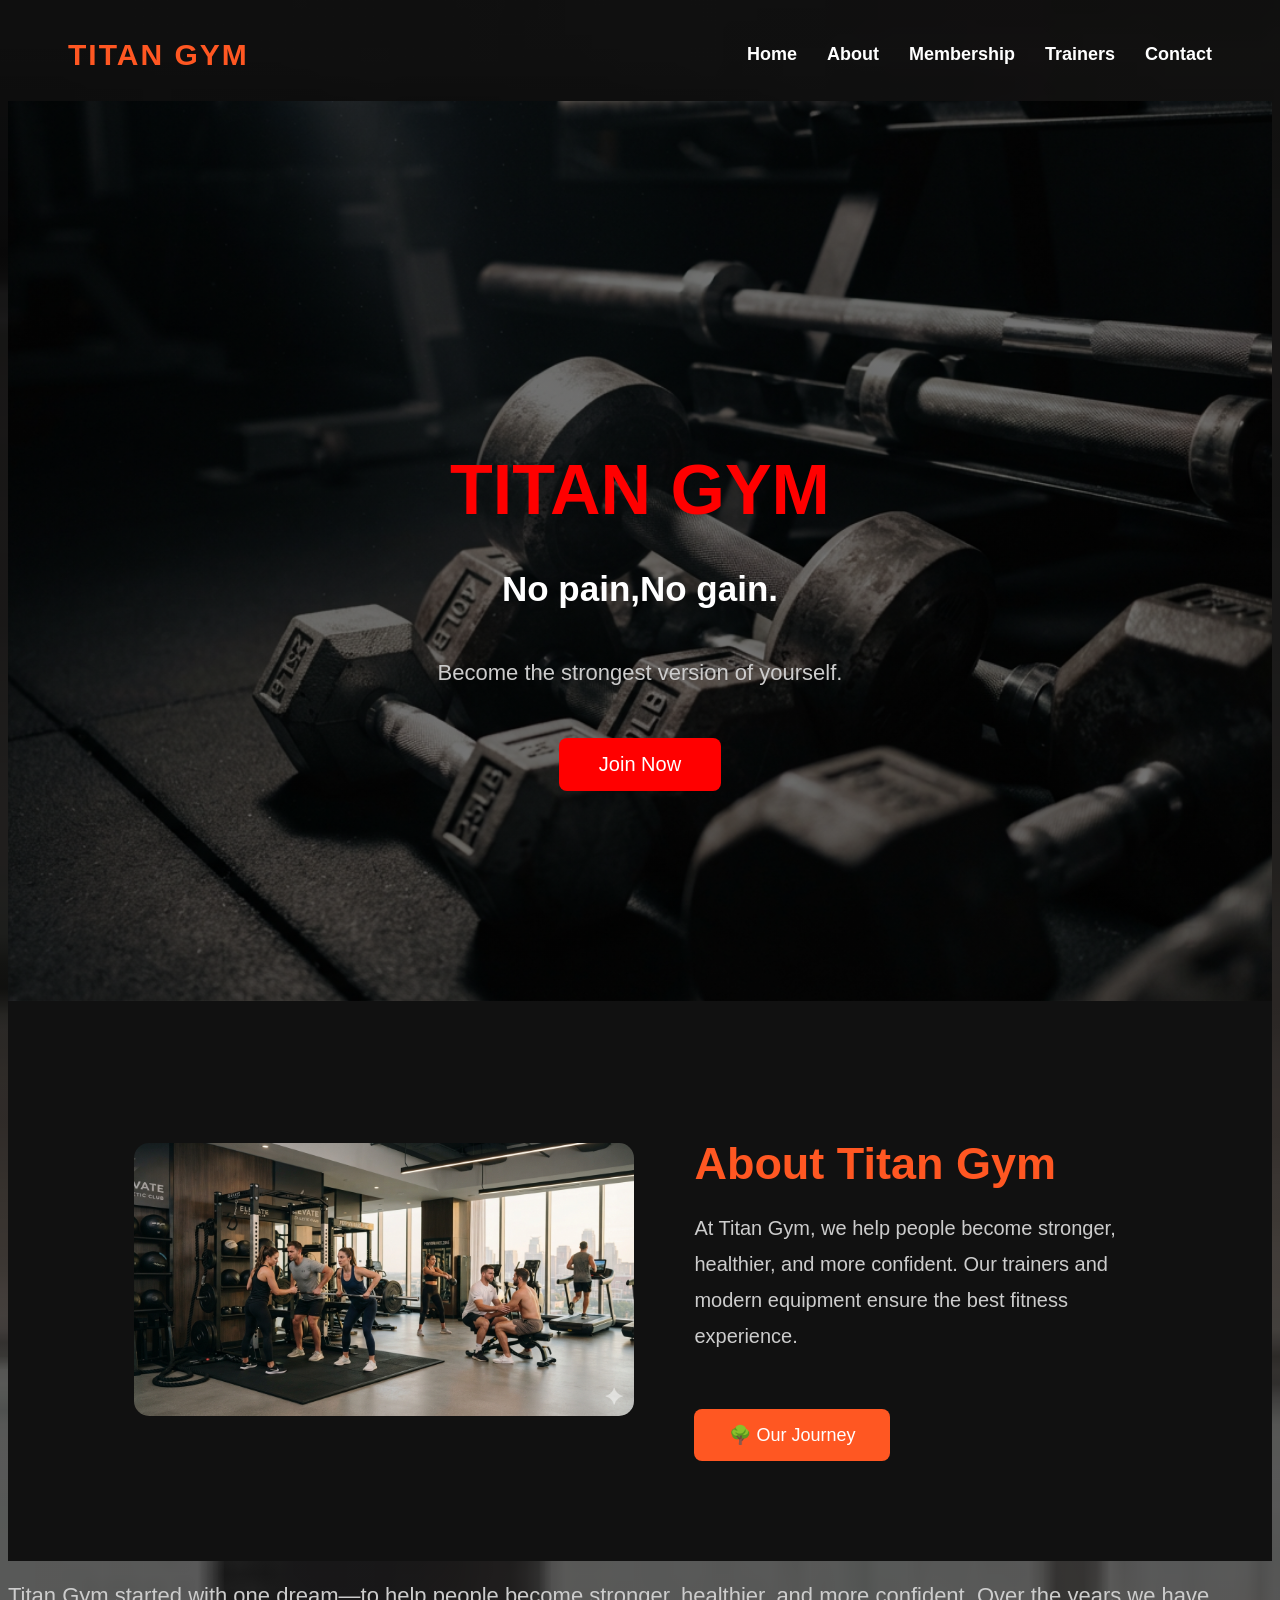
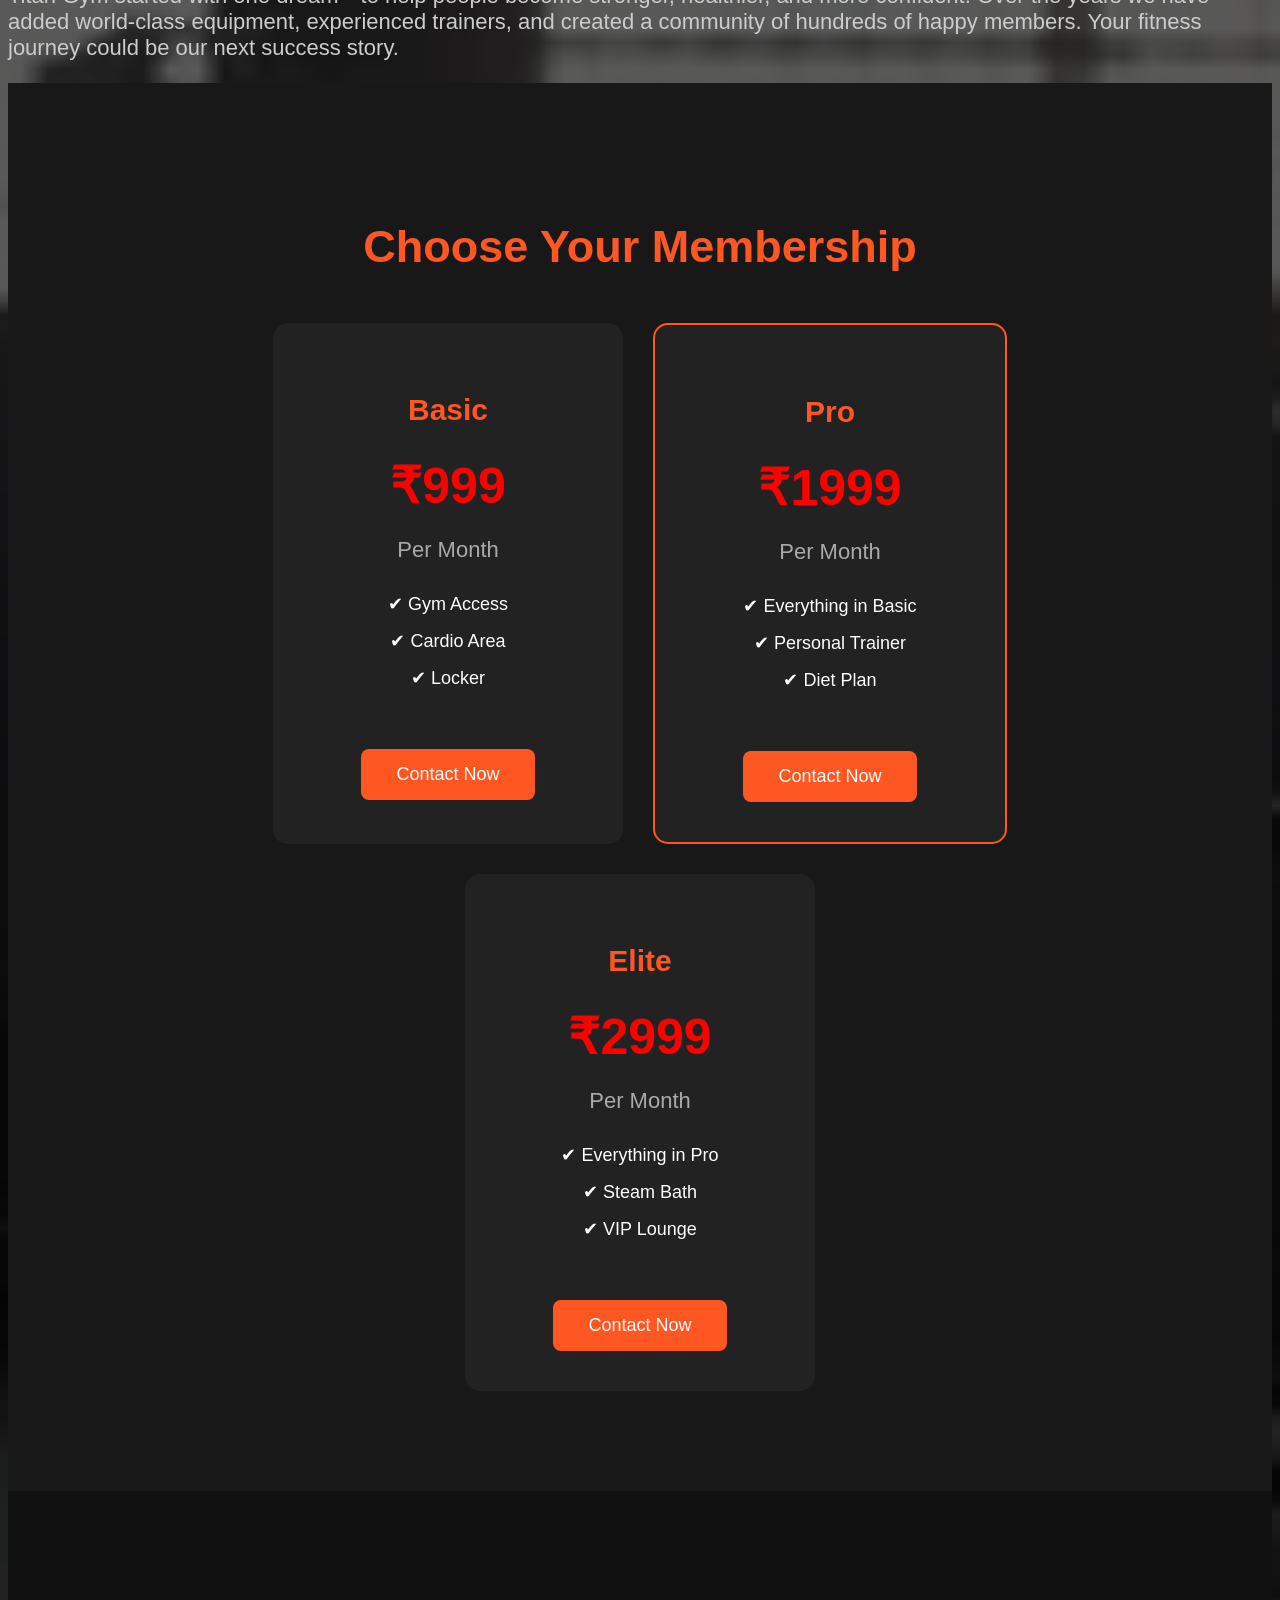
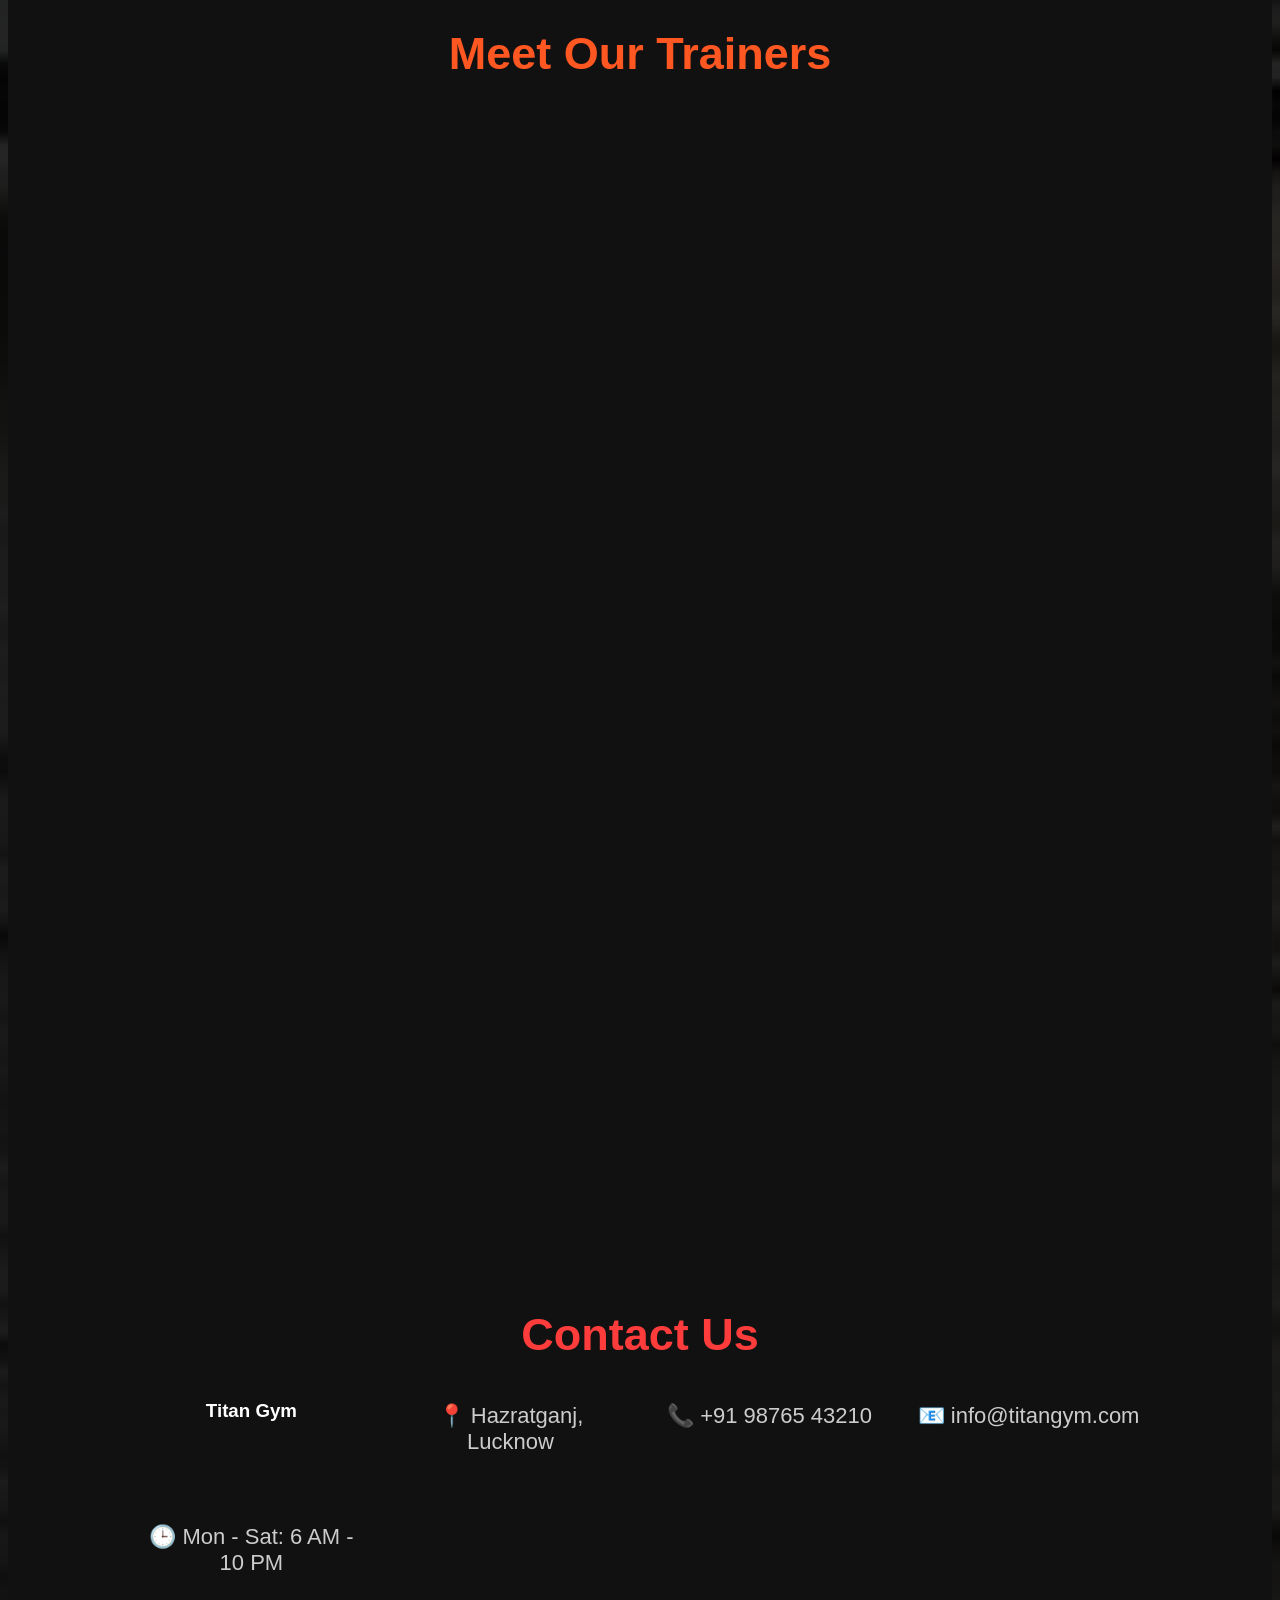
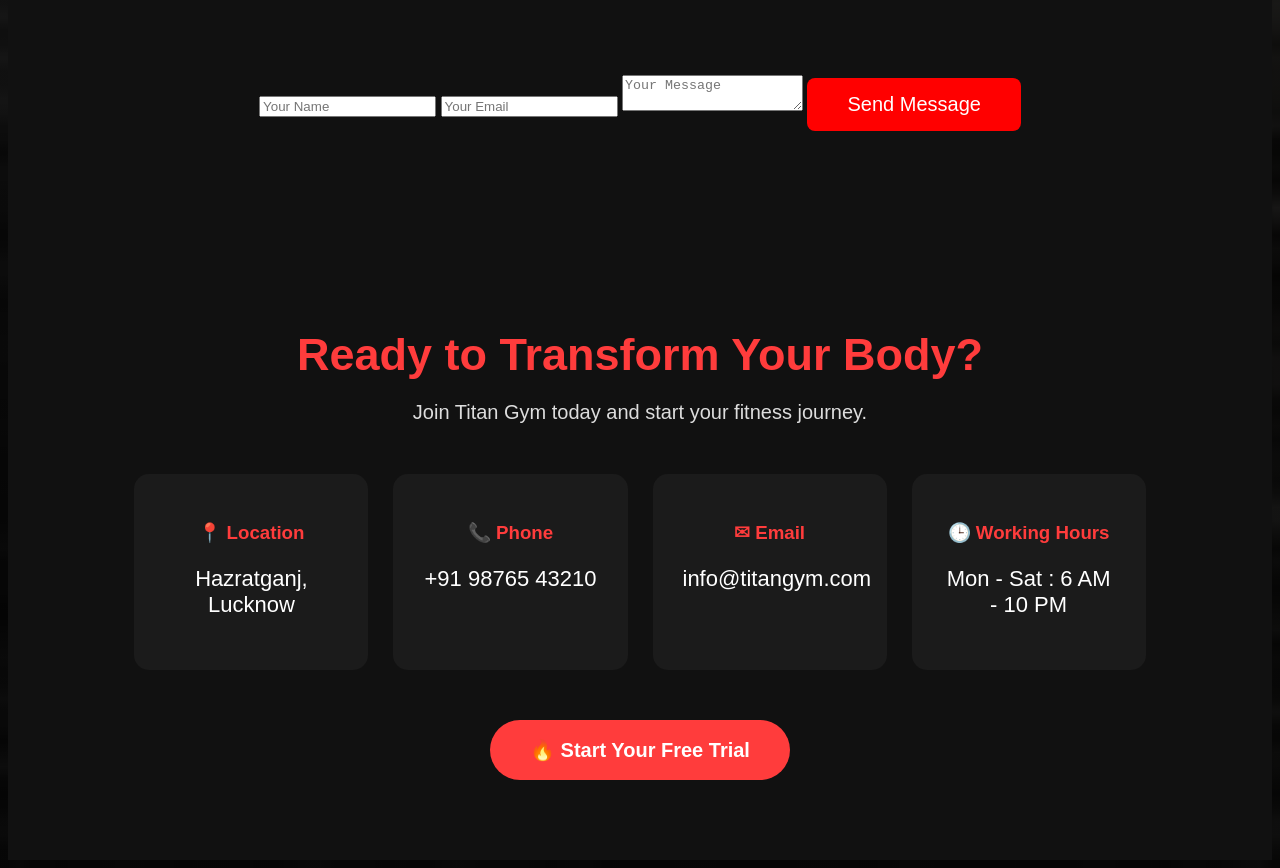
==== index.html @ 921b1dac "Add files via upload" ====
<!DOCTYPE html>
<html lang="en">

<head>
    <meta charset="UTF-8">
    <meta name="viewport" content="width=device-width, initial-scale=1.0">
    <title>Titan Gym</title>

    <link rel="stylesheet" href="style.css">
    <link rel="stylesheet" href="https://unpkg.com/aos@2.3.4/dist/aos.css">
</head>

<body>
 <nav>
    <div class="logo">TITAN GYM</div>

    <ul>
        <li><a href="#home">Home</a></li>
        <li><a href="#about">About</a></li>
        <li><a href="#membership">Membership</a></li>
        <li><a href="#trainers">Trainers</a></li>
        <li><a href="#contact">Contact</a></li>
    </ul>
</nav>

    <section class="hero">

        <h1>TITAN GYM</h1>

        <h2>No pain,No gain.</h2>

        <p>Become the strongest version of yourself.</p>

        <button onclick="location.href='#membership'">
    Join Now
</button>

    </section>
    <section id=about class="about">
    <div class="about-image">
        <img src="image/about.jpg" alt="Gym">
    </div>

    <div class="about-text" data-aos="fade-up">
        <h2>About Titan Gym</h2>

        <p>
            At Titan Gym, we help people become stronger, healthier,
            and more confident. Our trainers and modern equipment
            ensure the best fitness experience.
        </p>
        <button class="journey-btn" onclick="toggleJourney()">
    🌳 Our Journey
</button>
    </div>

</section>
<section id="journey" class="journey-section">

<h2>🌳 Our Journey</h2>

<div class="timeline">

<div class="timeline-item">
    <div class="circle"></div>
    <img src="image/gym1.jpg" alt="2018">
    <div class="timeline-content">
        <h3>2018</h3>
        <p>Started Titan Gym with a vision to change lives through fitness.</p>
    </div>
</div>

<div class="timeline-item">
    <div class="circle"></div>
    <img src="image/gym2.jpg" alt="2020">
    <div class="timeline-content">
        <h3>2020</h3>
        <p>Introduced modern equipment and expanded our training area.</p>
    </div>
</div>

<div class="timeline-item">
    <div class="circle"></div>
    <img src="image/gym3.jpg" alt="2022">
    <div class="timeline-content">
        <h3>2022</h3>
        <p>More than 500 members trusted Titan Gym.</p>
    </div>
</div>

<div class="timeline-item">
    <div class="circle"></div>
    <img src="image/about.jpg" alt="Today">
    <div class="timeline-content">
        <h3>Today</h3>
        <p>Your transformation could be our next success story.</p>
    </div>
</div>

</div>

</section>

<p>
Titan Gym started with one dream—to help people become stronger,
healthier, and more confident.

Over the years we have added world-class equipment, experienced
trainers, and created a community of hundreds of happy members.

Your fitness journey could be our next success story.
</p>

</section>
<section id=membership class="membership" data-aos="fade-up">

    <h2>Choose Your Membership</h2>

    <div class="cards">

        <div class="card" data-aos="fade-left">
            <h3>Basic</h3>
            <h1>₹999</h1>
            <p>Per Month</p>

            <ul>
                <li>✔ Gym Access</li>
                <li>✔ Cardio Area</li>
                <li>✔ Locker</li>
            </ul>

            <button onclick="openForm()">Contact Now</button>
        </div>

        <div class="card popular" data-aos="fade-up">
            <h3>Pro</h3>
            <h1>₹1999</h1>
            <p>Per Month</p>

            <ul>
                <li>✔ Everything in Basic</li>
                <li>✔ Personal Trainer</li>
                <li>✔ Diet Plan</li>
            </ul>

            <button onclick="openForm()">Contact Now</button>
        </div>

        <div class="card" data-aos="fade-right">
            <h3>Elite</h3>
            <h1>₹2999</h1>
            <p>Per Month</p>

            <ul>
                <li>✔ Everything in Pro</li>
                <li>✔ Steam Bath</li>
                <li>✔ VIP Lounge</li>
            </ul>

            <button onclick="openForm()">Contact Now</button>
        </div>

    </div>

</section>
<div id="popupForm" class="popup">

<div class="popup-content">

<h2>Join Titan Gym</h2>

<input type="text" placeholder="Your Name">

<input type="tel" placeholder="Mobile Number">

<select>
<option>Select Goal</option>
<option>Lose Weight</option>
<option>Gain Weight</option>
<option>Build Muscle</option>
<option>General Fitness</option>
</select>

<select>
<option>Select Plan</option>
<option>Basic</option>
<option>Pro</option>
<option>Elite</option>
</select>

<button onclick="submitForm()">Submit</button>

<button onclick="closeForm()">Close</button>

</div>
</div>
<section class="trainers" id="trainers" data-aos="zoom-in">

<h2>Meet Our Trainers</h2>

<div class="trainer-container">

<div class="trainer-card" data-aos="flip-left">
<img src="image/trainer1.jpg" alt="">
<h3>Aditya</h3>
<p>Strength Coach</p>
</div>

<div class="trainer-card" data-aos="flip-left">
<img src="image/trainer2.jpg" alt="">
<h3>Astha</h3>
<p>Cardio Expert</p>
</div>

<div class="trainer-card" data-aos="flip-left">
<img src="image/trainer3.jpg" alt="">
<h3>Lavi gaur</h3>
<p>CrossFit Trainer</p>
</div>

</div>

</section>
<section class="contact" id="contact" data-aos="fade-up">

<h2>Contact Us</h2>
<div class="contact-container">

<div class="contact-info">

<h3>Titan Gym</h3>

<p>📍 Hazratganj, Lucknow</p>

<p>📞 +91 98765 43210</p>

<p>📧 info@titangym.com</p>

<p>🕒 Mon - Sat: 6 AM - 10 PM</p>

</div>

<div class="contact-form">

<input type="text" placeholder="Your Name">

<input type="email" placeholder="Your Email">

<textarea placeholder="Your Message"></textarea>

<button>Send Message</button>

</div>

</div>

</section>
<script src="https://unpkg.com/aos@2.3.4/dist/aos.js"></script>

<script>
AOS.init({
    duration:1000,
    once:false
});
</script>

</body>
<!-- Contact Section -->
<section class="contact" id="contact">

    <h2>Ready to Transform Your Body?</h2>

    <p class="contact-text">
        Join Titan Gym today and start your fitness journey.
    </p>

    <div class="contact-info">

        <div class="info-box" data-aos="fade-up" data-aos-delay="0">
            <h3>📍 Location</h3>
            <p>Hazratganj, Lucknow</p>
        </div>

        <div class="info-box" data-aos="fade-up" data-aos-delay="100">
            <h3>📞 Phone</h3>
            <p>+91 98765 43210</p>
        </div>

        <div class="info-box" data-aos="fade-up" data-aos-delay="200">
            <h3>✉ Email</h3>
            <p>info@titangym.com</p>
        </div>

        <div class="info-box" data-aos="fade-up" data-aos-delay="400">
            <h3>🕒 Working Hours</h3>
            <p>Mon - Sat : 6 AM - 10 PM</p>
        </div>

    </div>

    <a href="#" class="trial-btn">🔥 Start Your Free Trial</a>

</section>

<script src="https://unpkg.com/aos@2.3.4/dist/aos.js"></script>

<script>
AOS.init({
    duration: 400,
    once: false
});
</script>

<script src="script.js"></script>

</body>
</html>
---- style.css ----
body{
    background:
linear-gradient(rgba(0,0,0,0.65), rgba(0,0,0,0.65)),
url("image/gym2.jpg");
background-size:cover;
background-position:center;
background-repeat:no-repeat;
    color:white;
    font-family:Arial, sans-serif;
    margin:02;
    padding:0;
}
.logo{
    color: #ff5722;
    font-size: 30px;
    font-weight: bold;
    letter-spacing: 2px;
}

h1{
    color:red;
    font-size:70px;
    margin-bottom:10px;
}

h2{
    font-size:35px;
}

p{
    font-size:22px;
    color:#cccccc;
}

button{
    margin-top:30px;
    padding:15px 40px;
    background:red;
    color:white;
    border:none;
    font-size:20px;
    cursor:pointer;
    border-radius:8px;
}
nav{
    display: flex;
    justify-content: space-between;
    align-items: center;
    padding: 20px 60px;
}

nav h2{
    color: #ff5722;
    font-size: 32px;
}

nav ul{
    display: flex;
    list-style: none;
}

nav ul li{
    margin-left: 30px;
}

nav ul li a{
    text-decoration: none;
    color: white;
    font-size: 18px;
    font-weight: bold;
    transition: 0.3s;
}

nav ul li a:hover{
    color: #ff5722;
}
.hero{
    min-height: 100vh;
    padding-top: 80px;
    background: linear-gradient(rgba(0,0,0,0.55), rgba(0,0,0,0.55)),
                url("image/hero.jpg");
    background-size: cover;
    background-position: center;
    background-repeat: no-repeat;

    display: flex;
    flex-direction: column;
    justify-content: center;
    align-items: center;
    text-align: center;
    padding-top: 80px;
    padding-left: 10%;
    padding-right: 10%;
    box-sizing: border-box;
}
.about{
    display:flex;
    justify-content:center;
    align-items:center;
    gap:60px;
    padding:100px 10%;
    background:#111;
}

.about-image img{
    width:500px;
    border-radius:15px;
}

.about-text{
    max-width:500px;
    text-align:left;
}

.about-text h2{
    color:#ff5722;
    font-size:45px;
    margin-bottom:20px;
}

.about-text p{
    color:#ccc;
    font-size:20px;
    line-height:1.8;
    margin-bottom:25px;
}

.about-text button{
    background:#ff5722;
    color:white;
    border:none;
    padding:15px 35px;
    border-radius:8px;
    cursor:pointer;
    font-size:18px;
}
.membership{
    background:#181818;
    padding:100px 10%;
    text-align:center;
}

.membership h2{
    color:#ff5722;
    font-size:45px;
    margin-bottom:50px;
}

.cards{
    display:flex;
    justify-content:center;
    gap:30px;
    flex-wrap:wrap;
}

.card{
    background:#222;
    width:300px;
    padding:40px 25px;
    border-radius:15px;
    transition:transform 0.18s ease, box-shadow 0.18s ease; 
}

.card:hover{
    transform:translateY(-10px) !
     important;
    box-shadow:0 0 25px rgba(255,87,34,0.5);
}

.card h3{
    color:#ff5722;
    font-size:30px;
}

.card h1{
    font-size:50px;
    margin:20px 0;
}

.card p{
    color:#aaa;
}

.card ul{
    list-style:none;
    padding:0;
    margin:30px 0;
}

.card ul li{
    margin:15px 0;
    font-size:18px;
}

.card button{
    background:#ff5722;
    color:white;
    border:none;
    padding:15px 35px;
    border-radius:8px;
    cursor:pointer;
    font-size:18px;
}

.popular{
    border:2px solid #ff5722;
    transform: scale(1.08) translate(-10px) box-shadow 0 0 25px rgba(255,87,34,0.5);}
    .trainers{ 
    background:#111;
    padding:100px 10%;
    text-align:center;
}

.trainers h2{
    color:#ff5722;
    font-size:45px;
    margin-bottom:50px;
}

.trainer-container{
    display:flex;
    justify-content:center;
    gap:30px;
    flex-wrap:wrap;
}

.trainer-card{
    background:#222;
    width:300px;
    padding:25px;
    border-radius:15px;
    transition:0.4s;
}

.trainer-card:hover{
    transform:translateY(-10px) ! 
    important;
    box-shadow:0 0 25px rgba(255,87,34,0.5);
}

.trainer-card img{
    width:100%;
    height:300px;
    object-fit:cover;
    border-radius:10px;
}

.trainer-card h3{
    color:#ff5722;
    margin-top:20px;
}

.trainer-card p{
    color:#ccc;
}
/* Contact Section */

.contact{
    padding:80px 10%;
    background:#111;
    text-align:center;
}

.contact h2{
    color:#ff3c3c;
    font-size:45px;
    margin-bottom:20px;
}

.contact-text{
    color:#ddd;
    font-size:20px;
    margin-bottom:50px;
}

.contact-info{
    display:grid;
    grid-template-columns:repeat(auto-fit,minmax(220px,1fr));
    gap:25px;
    margin-bottom:50px;
}

.info-box{
    background:#1b1b1b;
    padding:30px;
    border-radius:15px;
    transition:.3s;
}

.info-box:hover{
    transform:translateY(-10px) ! 
    important;
    box-shadow:0 0 20px red;
}

.info-box h3{
    color:#ff3c3c;
    margin-bottom:15px;
}

.info-box p{
    color:white;
}

.trial-btn{
    display:inline-block;
    padding:18px 40px;
    background:#ff3c3c;
    color:white;
    text-decoration:none;
    border-radius:50px;
    font-size:20px;
    font-weight:bold;
    transition:.3s;
}

.trial-btn:hover{
    background:white;
    color:black;
    box-shadow:0 0 20px red;
}
.journey-section{
    display:none;
    padding:60px;
    background:#111;
    color:white;
    text-align:center;
}
.timeline{
    position:relative;
    max-width:900px;
    margin:50px auto;
}

.timeline::before{
    content:"";
    position:absolute;
    left:50%;
    top:0;
    width:4px;
    height:100%;
    background:#ff5722;
    transform:translateX(-50%);
}

.timeline-item{
    position:relative;
    width:50%;
    padding:30px;
    box-sizing:border-box;
}

.timeline-item:nth-child(odd){
    left:0;
    text-align:right;
}

.timeline-item:nth-child(even){
    left:50%;
}

.circle{
    position:absolute;
    width:20px;
    height:20px;
    background:#ff5722;
    border-radius:50%;
    top:50px;
    right:-10px;
    box-shadow:0 0 15px #ff5722;
}

.timeline-item:nth-child(even) .circle{
    left:-10px;
}

.timeline-item img{
    width:250px;
    height:160px;
    object-fit:cover;
    border-radius:15px;
    border:3px solid #ff5722;
    transition:.4s;
}

.timeline-item img:hover{
    transform:scale(1.05);
}
.popup{
display:none;
position:fixed;
top:0;
left:0;
width:100%;
height:100%;
background:rgba(0,0,0,0.7);
justify-content:center;
align-items:center;
z-index:999;
}

.popup-content{
background:#111;
padding:30px;
border-radius:15px;
width:350px;
text-align:center;
}

.popup-content input,
.popup-content select{
width:90%;
padding:12px;
margin:10px 0;
border:none;
border-radius:8px;
}

.popup-content button{
margin-top:10px;
padding:12px 25px;
background:#ff5722;
color:white;
border:none;
border-radius:8px;
cursor:pointer;
}
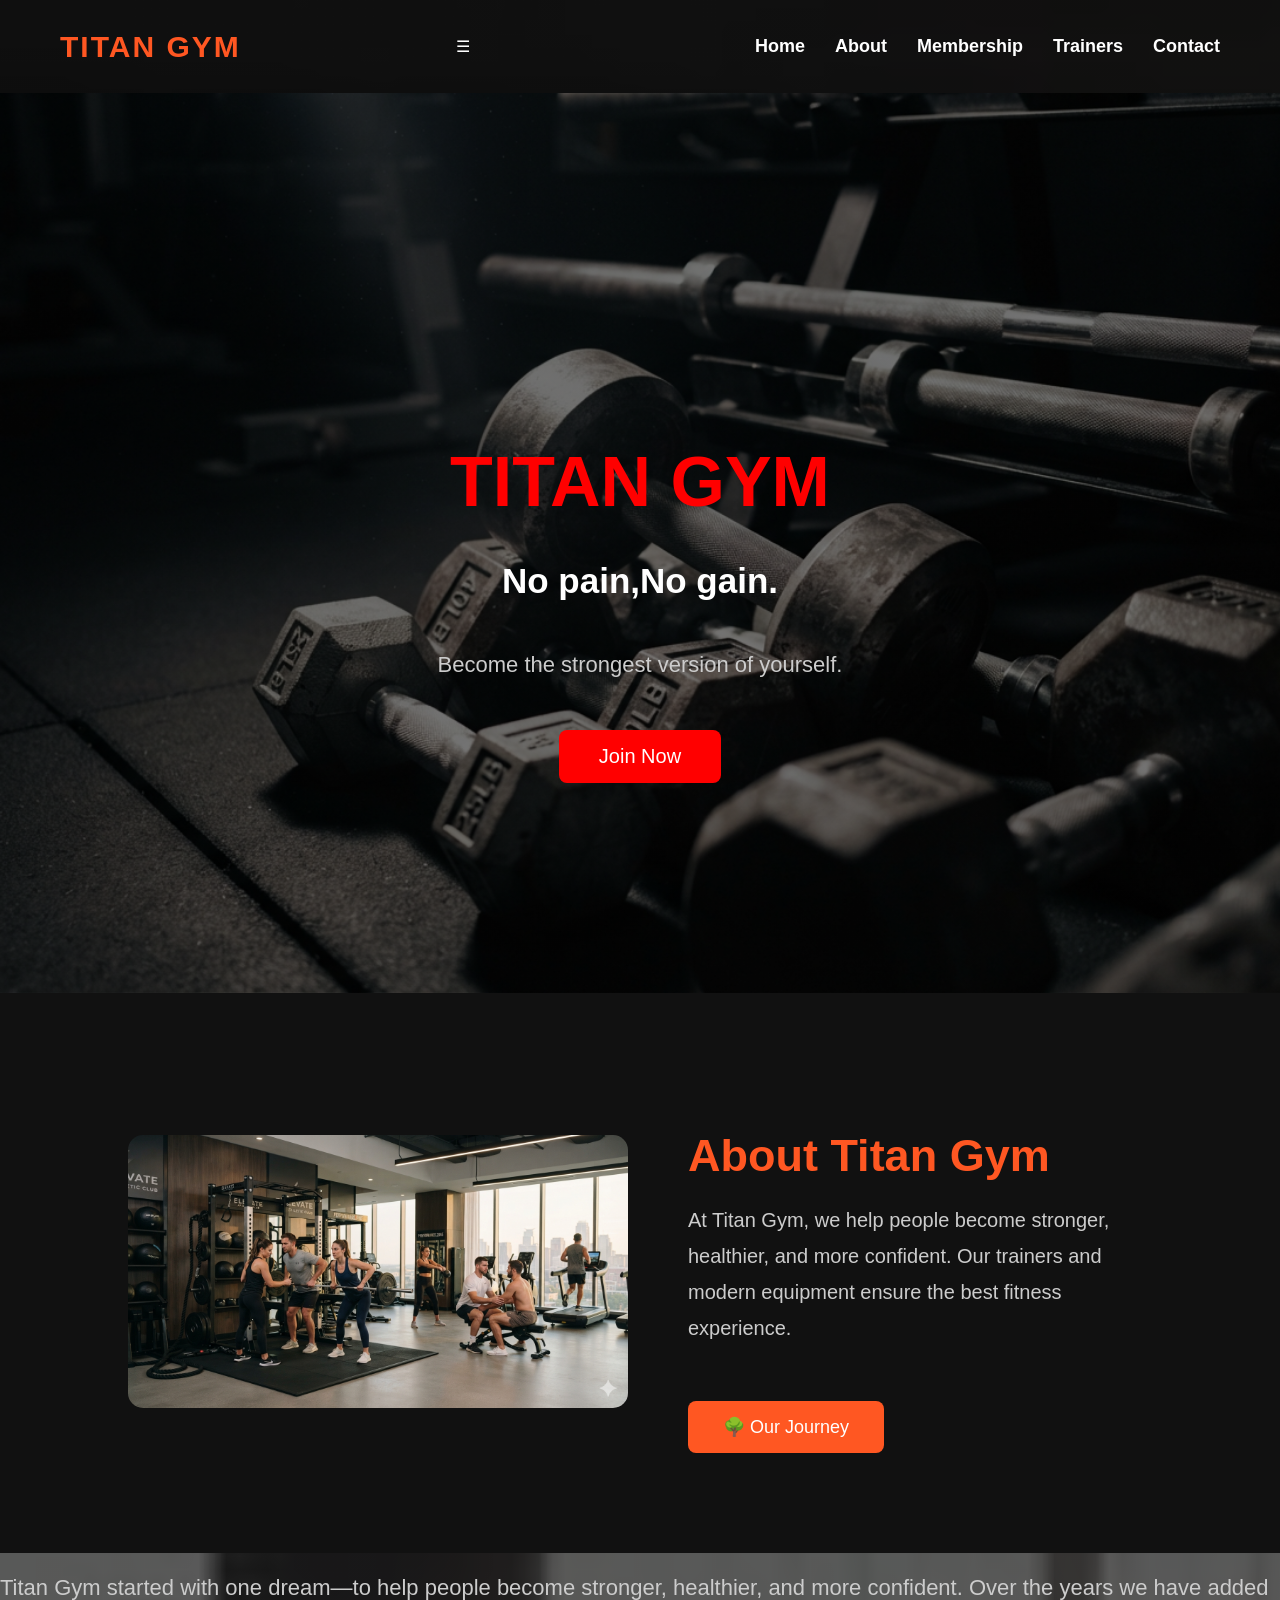
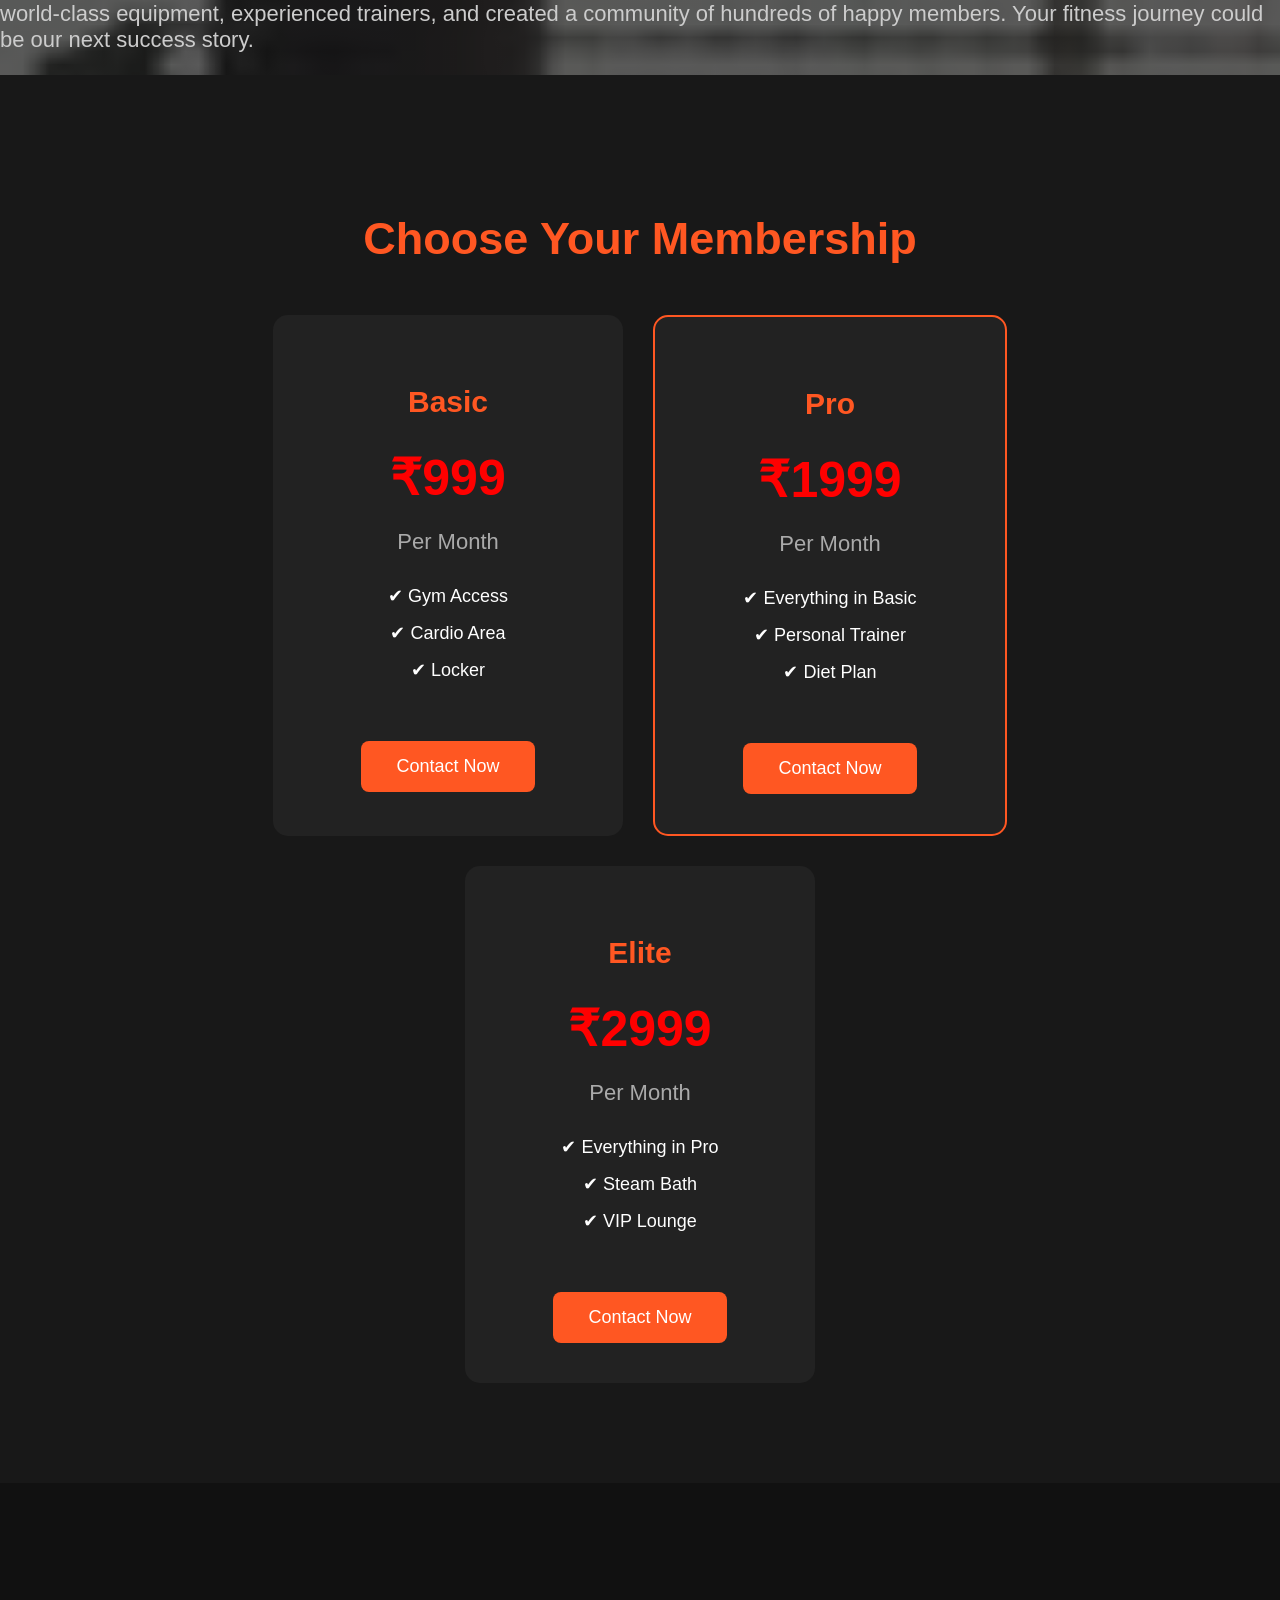
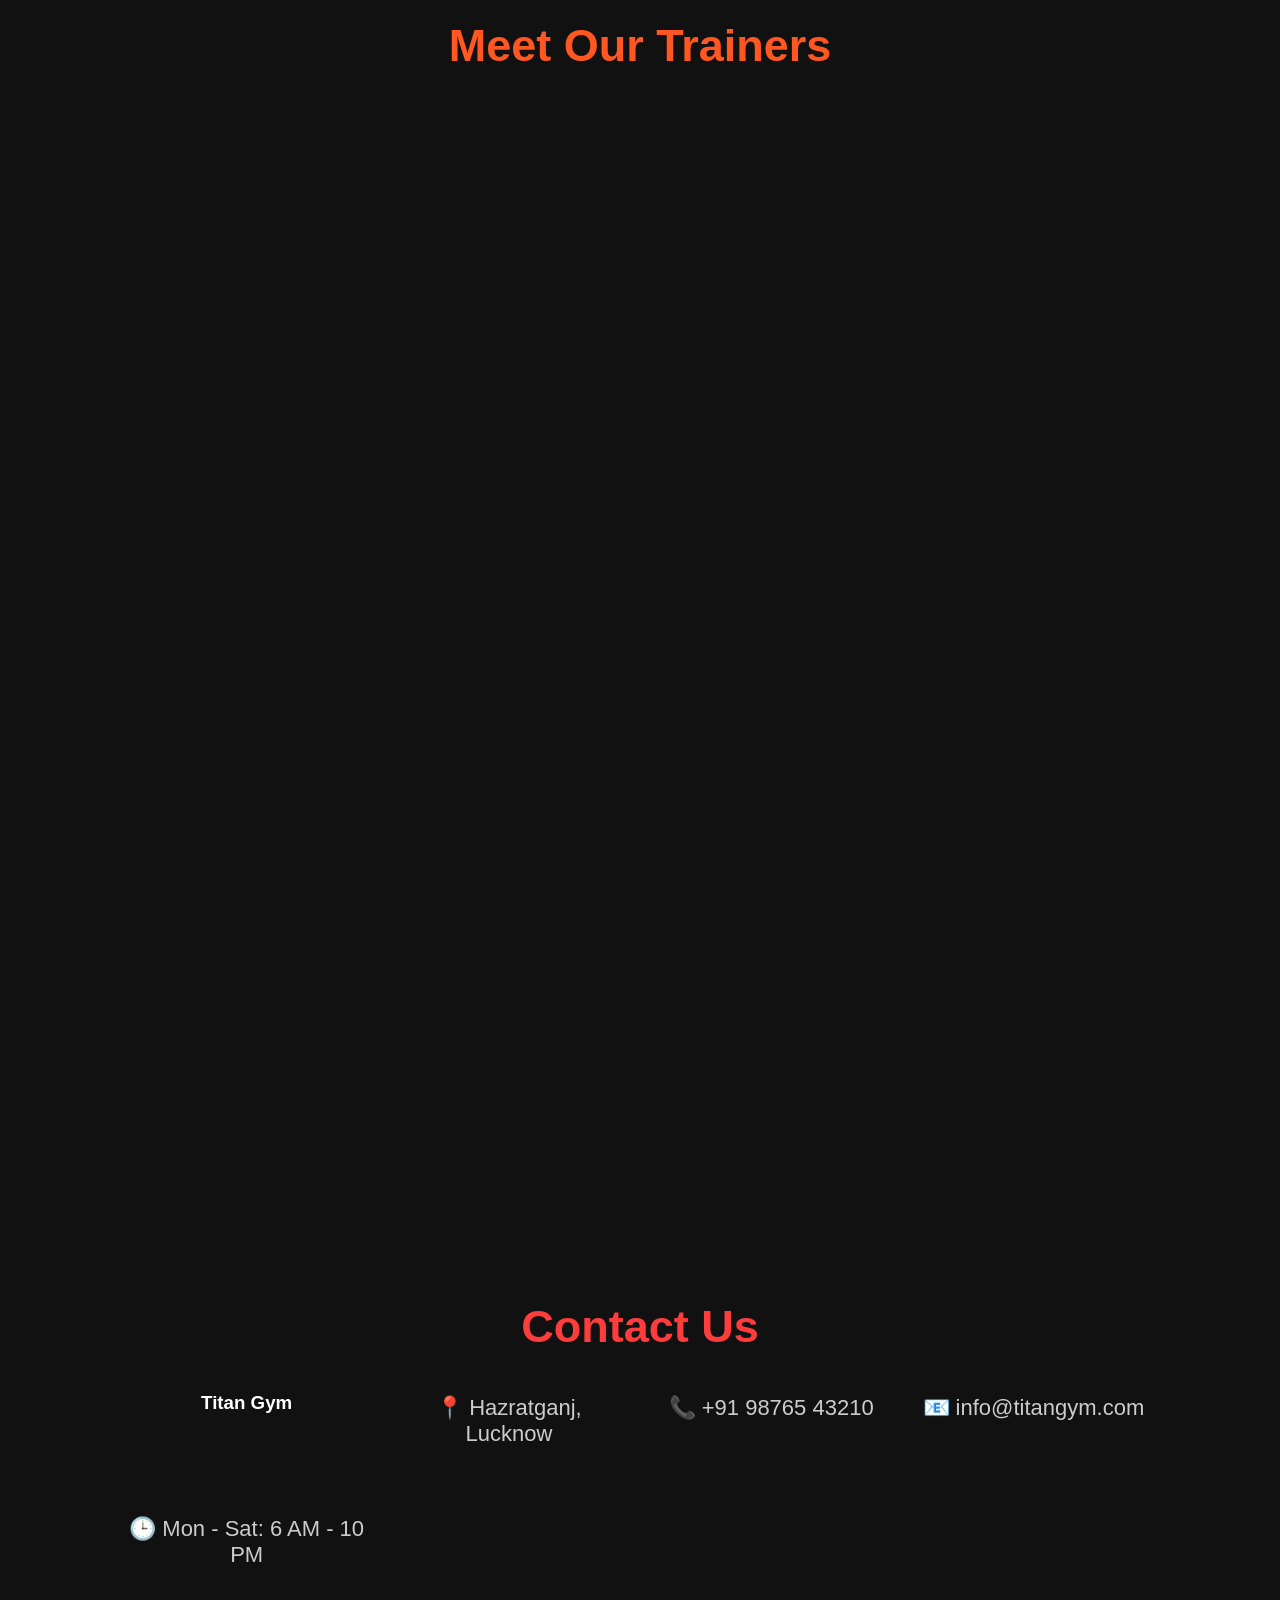
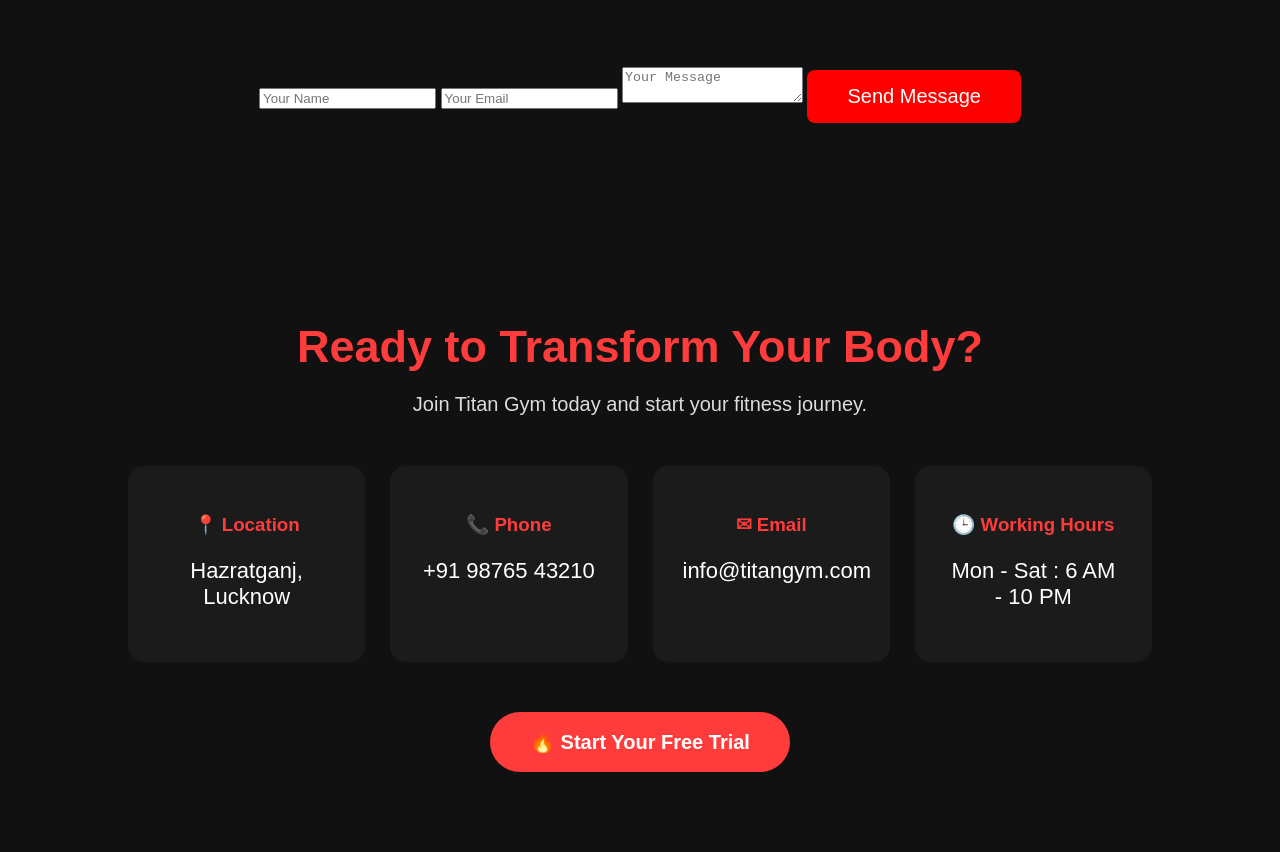
==== commit ff1aba3d: "Add files via upload" ====
--- a/index.html
+++ b/index.html
@@ -14,14 +14,19 @@
  <nav>
     <div class="logo">TITAN GYM</div>
 
-    <ul>
+    <!-- Hamburger Icon -->
+    <div class="menu-toggle" id="menu-toggle">
+        ☰
+    </div>
+
+    <ul id="nav-links">
         <li><a href="#home">Home</a></li>
         <li><a href="#about">About</a></li>
         <li><a href="#membership">Membership</a></li>
         <li><a href="#trainers">Trainers</a></li>
         <li><a href="#contact">Contact</a></li>
     </ul>
-</nav>
+</nav> 
 
     <section class="hero">
 
--- a/style.css
+++ b/style.css
@@ -8,7 +8,7 @@
 background-repeat:no-repeat;
     color:white;
     font-family:Arial, sans-serif;
-    margin:02;
+    margin:0;
     padding:0;
 }
 .logo{
@@ -48,6 +48,7 @@
     justify-content: space-between;
     align-items: center;
     padding: 20px 60px;
+    flex-wrap: wrap;
 }
 
 nav h2{
@@ -425,4 +426,92 @@
 border:none;
 border-radius:8px;
 cursor:pointer;
-}+}
+/* =========================
+   MOBILE RESPONSIVE
+========================= */
+
+@media (max-width:768px){
+
+nav{
+    flex-direction:column;
+    padding:20px;
+}
+
+nav ul{
+    flex-direction:column;
+    align-items:center;
+    padding:0;
+}
+
+nav ul li{
+    margin:12px 0;
+}
+
+.hero{
+    padding:120px 20px 60px;
+}
+
+.hero h1{
+    font-size:48px;
+}
+
+.hero h2{
+    font-size:28px;
+}
+
+.hero p{
+    font-size:18px;
+}
+
+.about{
+    flex-direction:column;
+    text-align:center;
+}
+
+.about-image img{
+    width:100%;
+    max-width:350px;
+}
+
+.about-text{
+    max-width:100%;
+}
+
+.timeline::before{
+    left:25px;
+}
+
+.timeline-item{
+    width:100%;
+    left:0 !important;
+    text-align:left !important;
+    padding-left:70px;
+}
+
+.circle{
+    left:15px !important;
+    right:auto;
+}
+
+.timeline-item img{
+    width:100%;
+    height:auto;
+}
+
+.cards,
+.trainer-container{
+    flex-direction:column;
+    align-items:center;
+}
+
+.card,
+.trainer-card{
+    width:90%;
+}
+
+.popup-content{
+    width:90%;
+}
+
+}
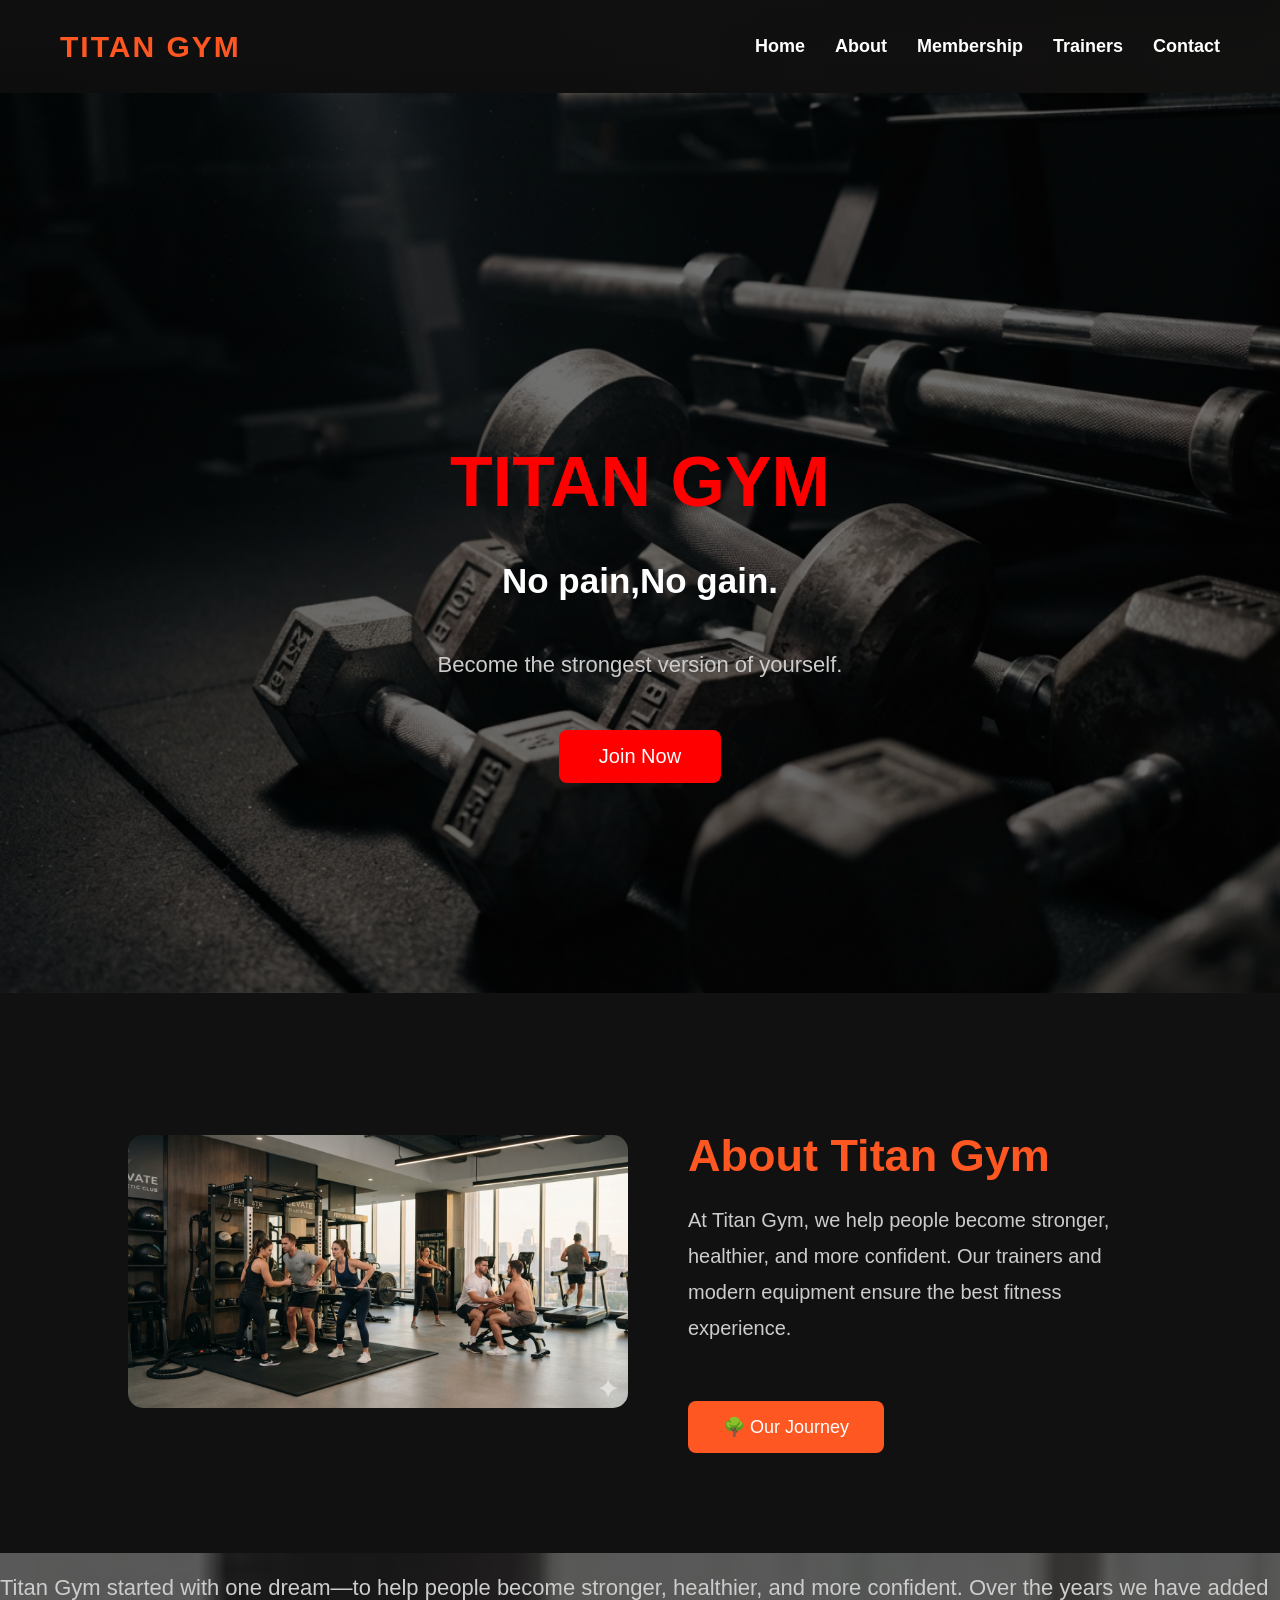
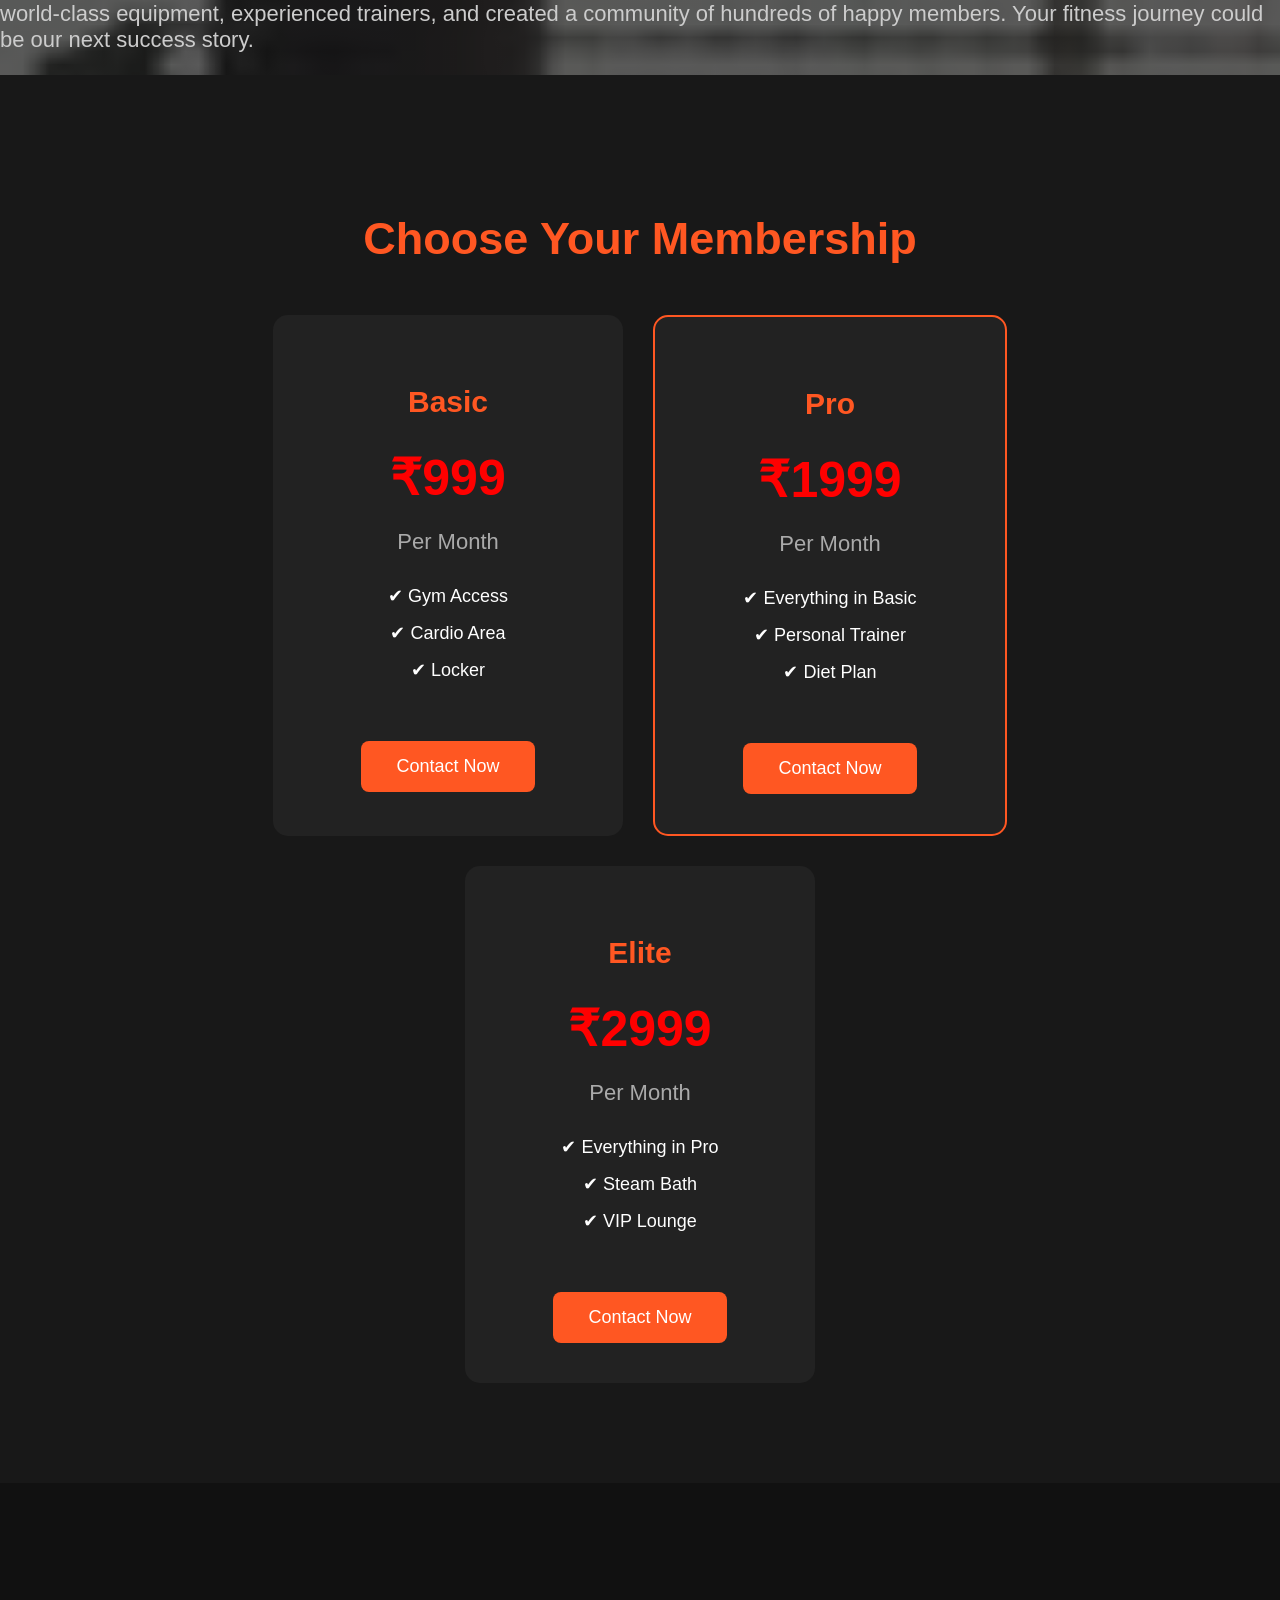
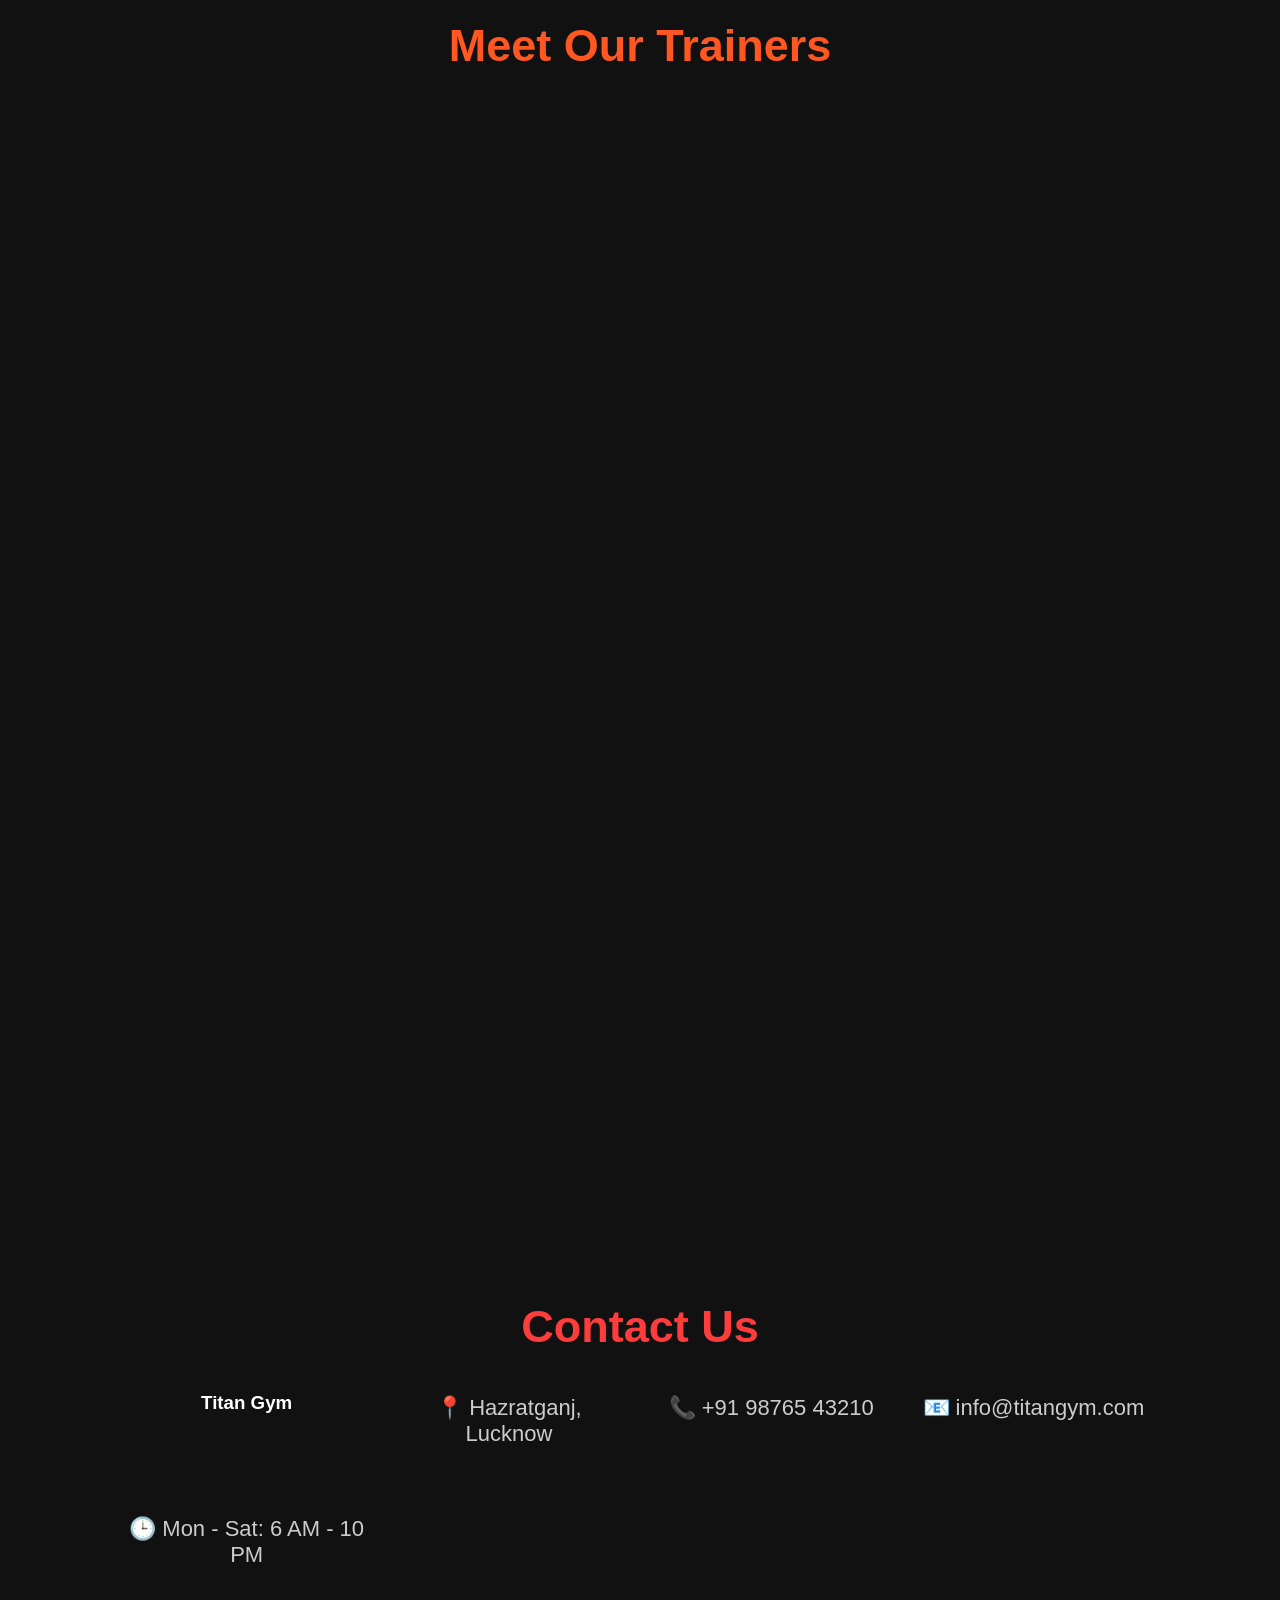
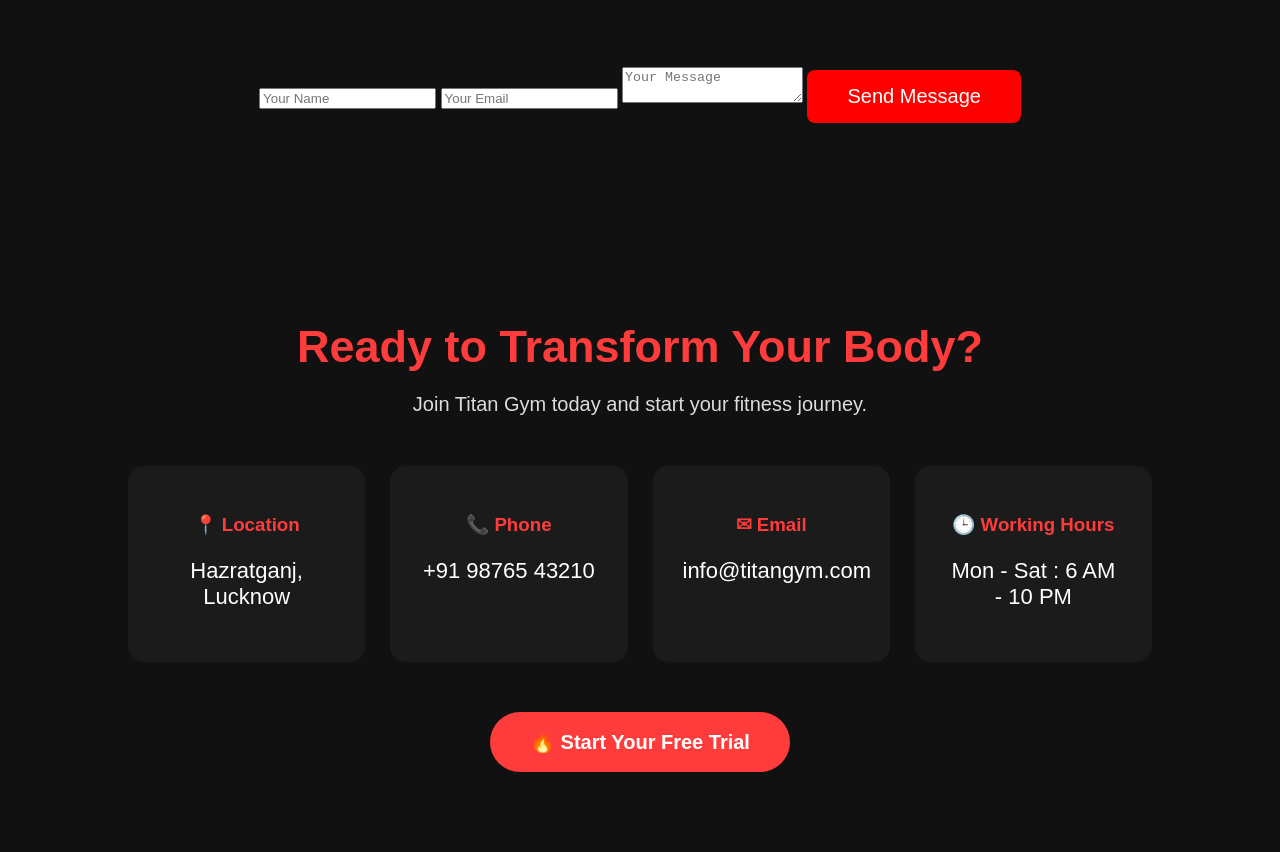
==== commit 5c35340c: "Update index.html" ====
--- a/index.html
+++ b/index.html
@@ -260,16 +260,7 @@
 </div>
 
 </section>
-<script src="https://unpkg.com/aos@2.3.4/dist/aos.js"></script>
-
-<script>
-AOS.init({
-    duration:1000,
-    once:false
-});
-</script>
-
-</body>
+
 <!-- Contact Section -->
 <section class="contact" id="contact">
 
@@ -319,4 +310,4 @@
 <script src="script.js"></script>
 
 </body>
-</html>+</html>
--- a/style.css
+++ b/style.css
@@ -515,3 +515,42 @@
 }
 
 }
+/* Hamburger Menu */
+.menu-toggle{
+    display:none;
+    font-size:32px;
+    color:#ff5722;
+    cursor:pointer;
+}
+
+/* Mobile Responsive */
+@media (max-width:768px){
+
+    nav{
+        padding:20px;
+    }
+
+    .menu-toggle{
+        display:block;
+    }
+
+    nav ul{
+        position:absolute;
+        top:80px;
+        right:0;
+        width:220px;
+        background:#111;
+        flex-direction:column;
+        display:none;
+        padding:20px;
+        border-radius:0 0 0 10px;
+    }
+
+    nav ul.active{
+        display:flex;
+    }
+
+    nav ul li{
+        margin:15px 0;
+    }
+}
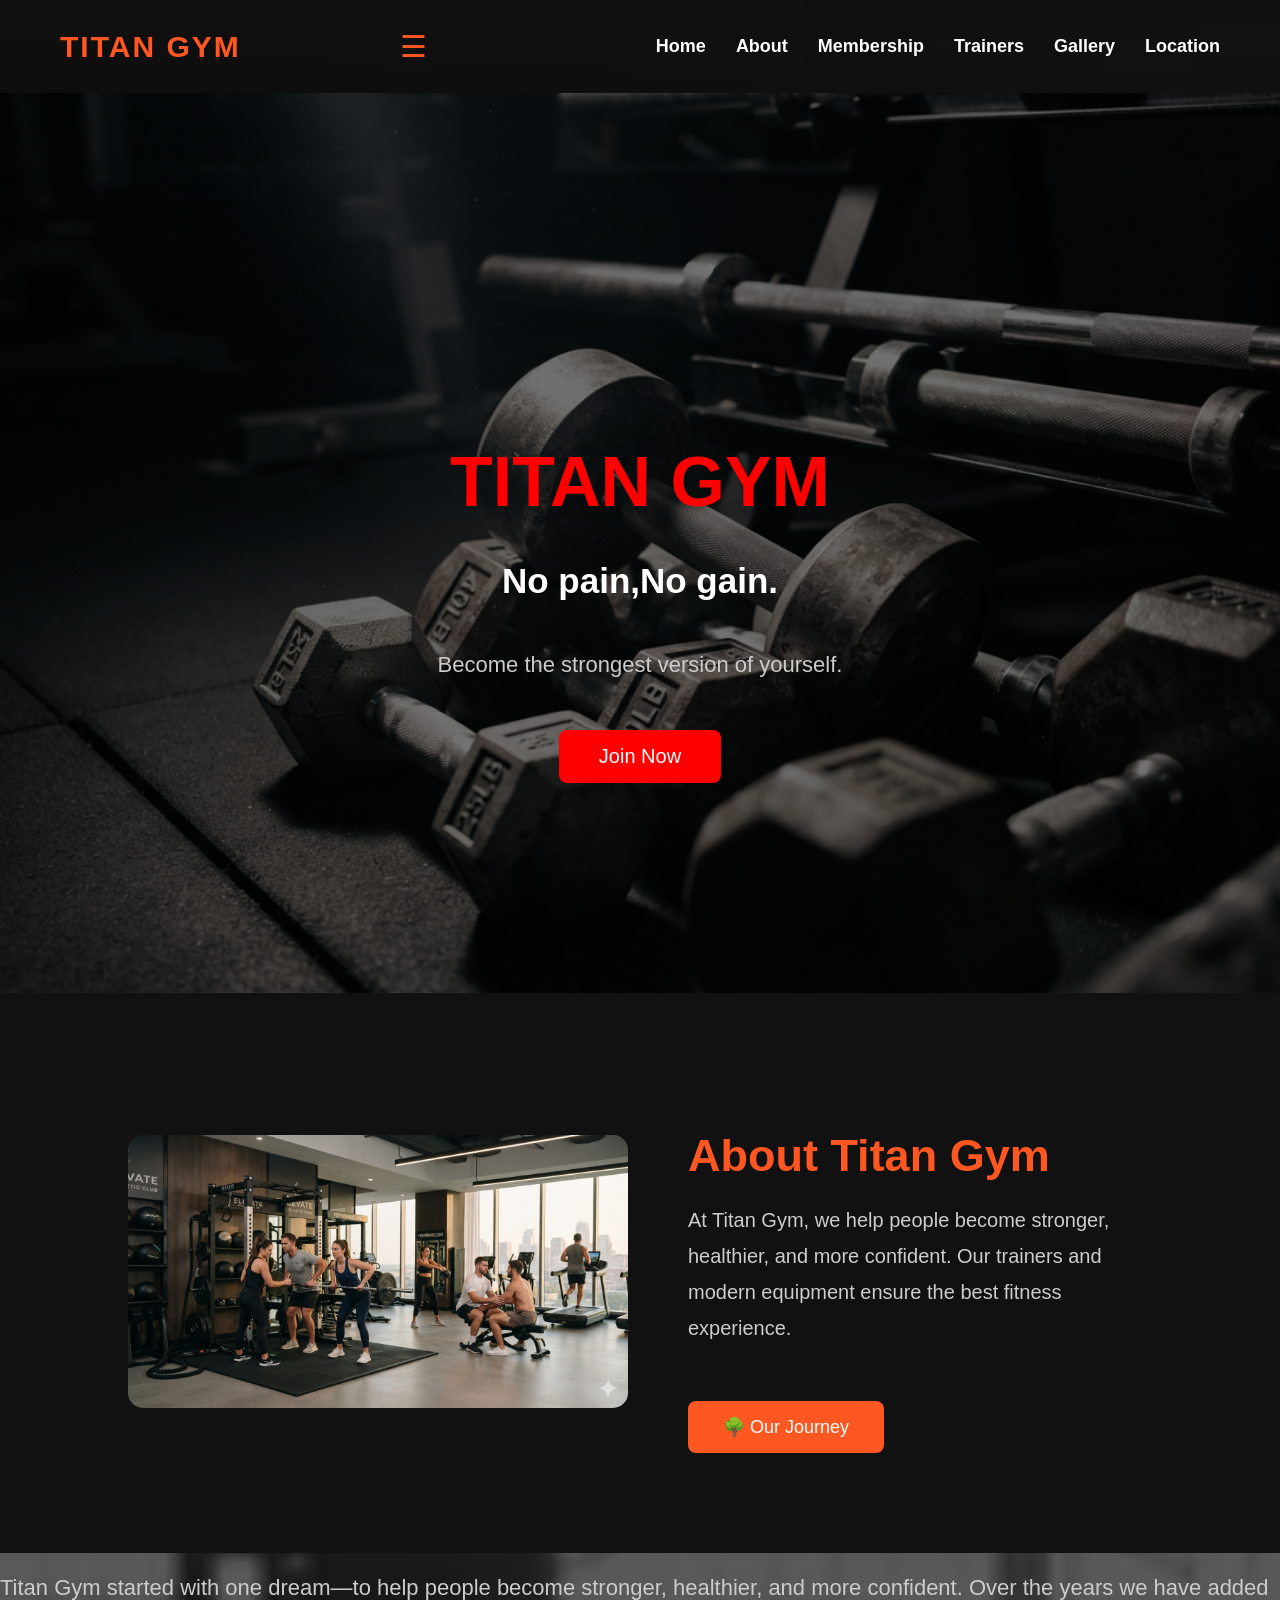
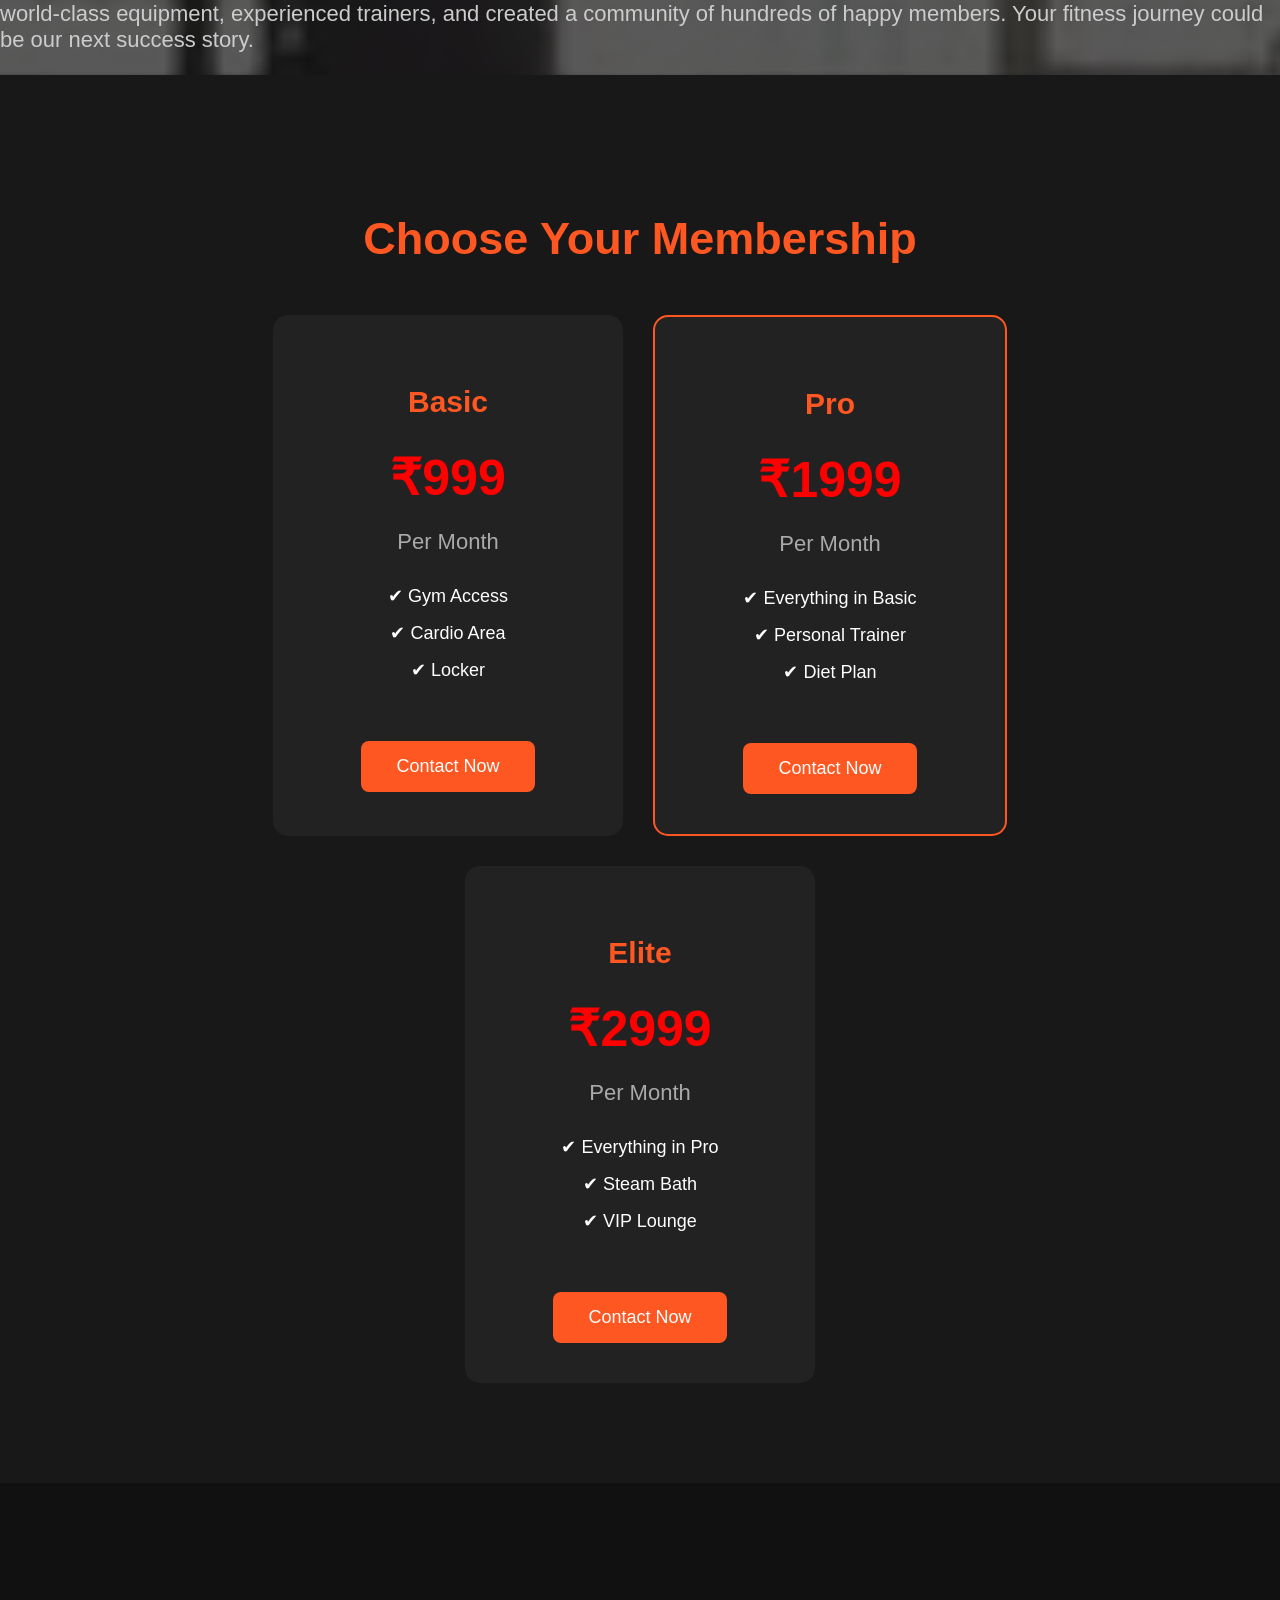
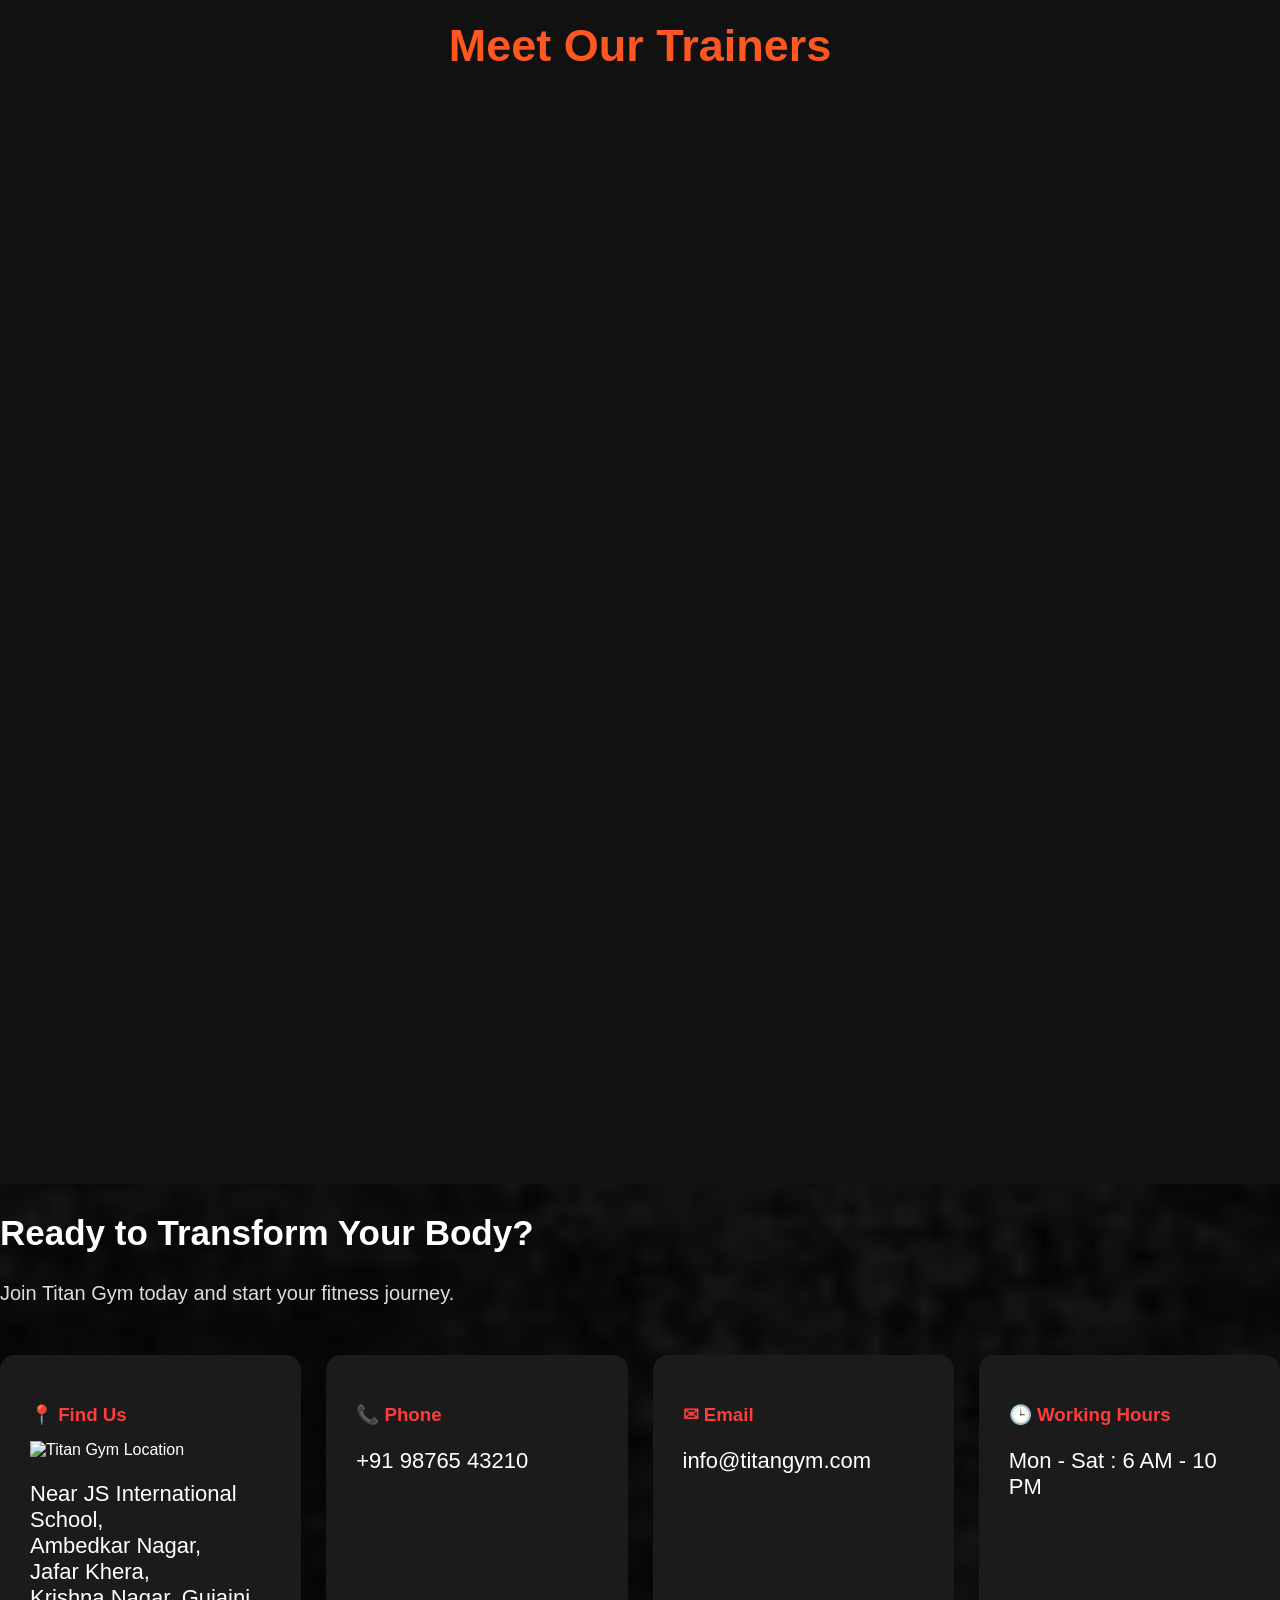
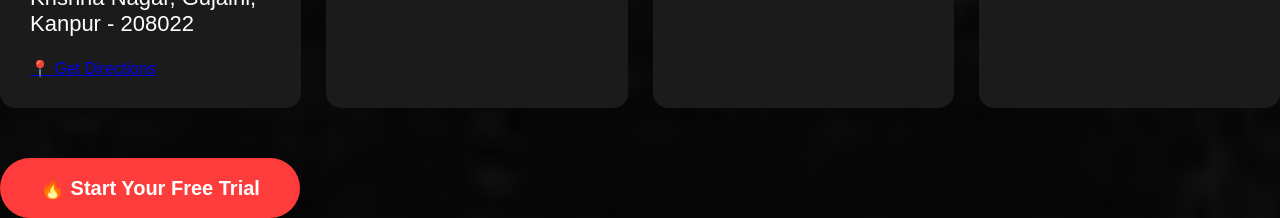
==== commit d82e1b62: "Update index.html" ====
--- a/index.html
+++ b/index.html
@@ -24,7 +24,8 @@
         <li><a href="#about">About</a></li>
         <li><a href="#membership">Membership</a></li>
         <li><a href="#trainers">Trainers</a></li>
-        <li><a href="#contact">Contact</a></li>
+        <li><a href="gallery.html">Gallery</a></li>
+        <li><a href="#location">Location</a></li>
     </ul>
 </nav> 
 
@@ -35,7 +36,6 @@
         <h2>No pain,No gain.</h2>
 
         <p>Become the strongest version of yourself.</p>
-
         <button onclick="location.href='#membership'">
     Join Now
 </button>
@@ -117,6 +117,7 @@
 </p>
 
 </section>
+
 <section id=membership class="membership" data-aos="fade-up">
 
     <h2>Choose Your Membership</h2>
@@ -226,45 +227,10 @@
 </div>
 
 </section>
-<section class="contact" id="contact" data-aos="fade-up">
-
-<h2>Contact Us</h2>
-<div class="contact-container">
-
-<div class="contact-info">
-
-<h3>Titan Gym</h3>
-
-<p>📍 Hazratganj, Lucknow</p>
-
-<p>📞 +91 98765 43210</p>
-
-<p>📧 info@titangym.com</p>
-
-<p>🕒 Mon - Sat: 6 AM - 10 PM</p>
-
-</div>
-
-<div class="contact-form">
-
-<input type="text" placeholder="Your Name">
-
-<input type="email" placeholder="Your Email">
-
-<textarea placeholder="Your Message"></textarea>
-
-<button>Send Message</button>
-
-</div>
-
-</div>
-
-</section>
 
 <!-- Contact Section -->
-<section class="contact" id="contact">
-
-    <h2>Ready to Transform Your Body?</h2>
+ <section class="location" id="location" data-aos="fade-up">
+ <h2>Ready to Transform Your Body?</h2>
 
     <p class="contact-text">
         Join Titan Gym today and start your fitness journey.
@@ -272,11 +238,28 @@
 
     <div class="contact-info">
 
-        <div class="info-box" data-aos="fade-up" data-aos-delay="0">
-            <h3>📍 Location</h3>
-            <p>Hazratganj, Lucknow</p>
-        </div>
-
+        <div class="info-box location-card" data-aos="fade-up" data-aos-delay="0">
+
+    <h3>📍 Find Us</h3>
+
+    <img src="image/map-preview.jpg" alt="Titan Gym Location" class="map-preview">
+
+    <p>
+        Near JS International School,<br>
+        Ambedkar Nagar,<br>
+        Jafar Khera,<br>
+        Krishna Nagar, Gujaini,<br>
+        Kanpur - 208022
+    </p>
+
+    <a href="https://maps.app.goo.gl/NfAQmfW9e2muotjx7"
+       target="_blank"
+       class="location-btn">
+
+       📍 Get Directions
+
+    </a>
+    </div>
         <div class="info-box" data-aos="fade-up" data-aos-delay="100">
             <h3>📞 Phone</h3>
             <p>+91 98765 43210</p>
--- a/style.css
+++ b/style.css
@@ -430,12 +430,15 @@
 /* =========================
    MOBILE RESPONSIVE
 ========================= */
-
 @media (max-width:768px){
 
 nav{
-    flex-direction:column;
+    display:flex;
     padding:20px;
+    align-items: centre;
+    justify-content:space-between;
+    position: relative;
+
 }
 
 nav ul{
@@ -517,8 +520,8 @@
 }
 /* Hamburger Menu */
 .menu-toggle{
-    display:none;
-    font-size:32px;
+    display:block;
+    font-size:30px;
     color:#ff5722;
     cursor:pointer;
 }
@@ -541,7 +544,7 @@
         width:220px;
         background:#111;
         flex-direction:column;
-        display:none;
+        display:flex;
         padding:20px;
         border-radius:0 0 0 10px;
     }
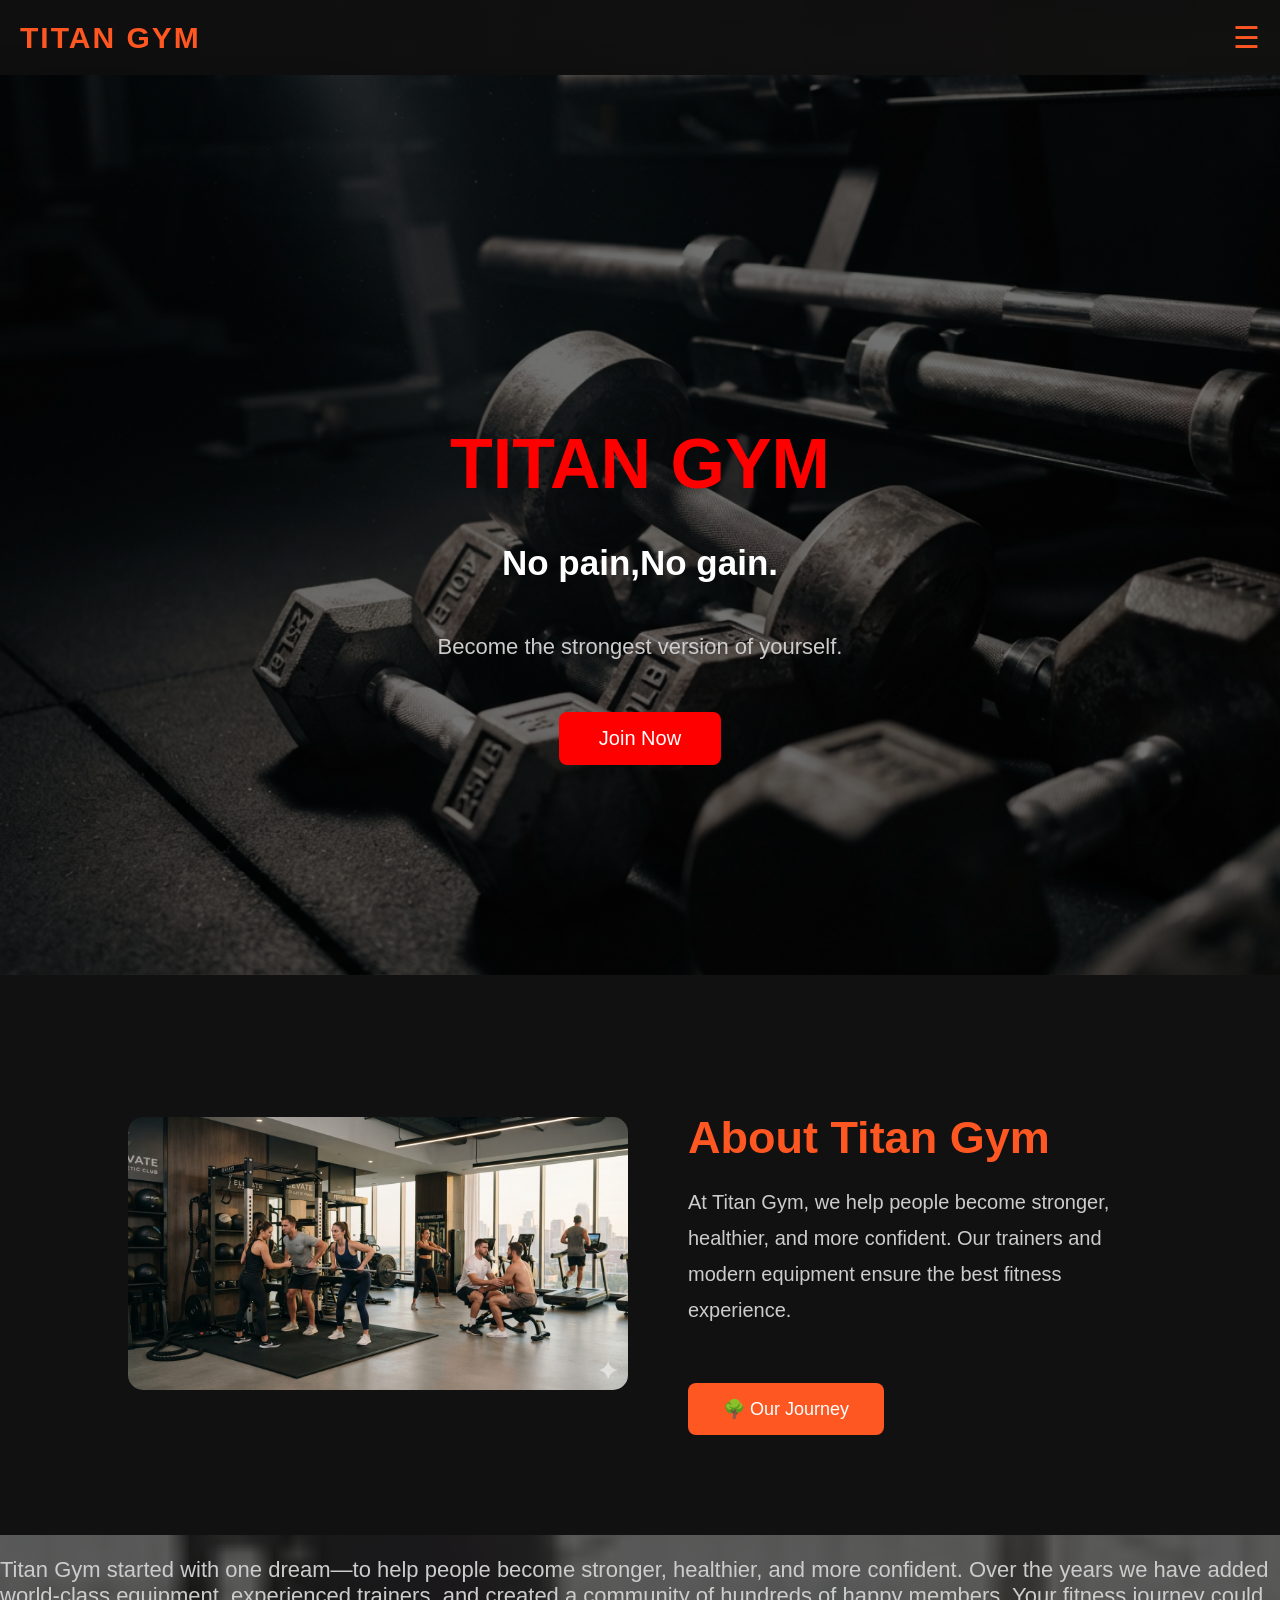
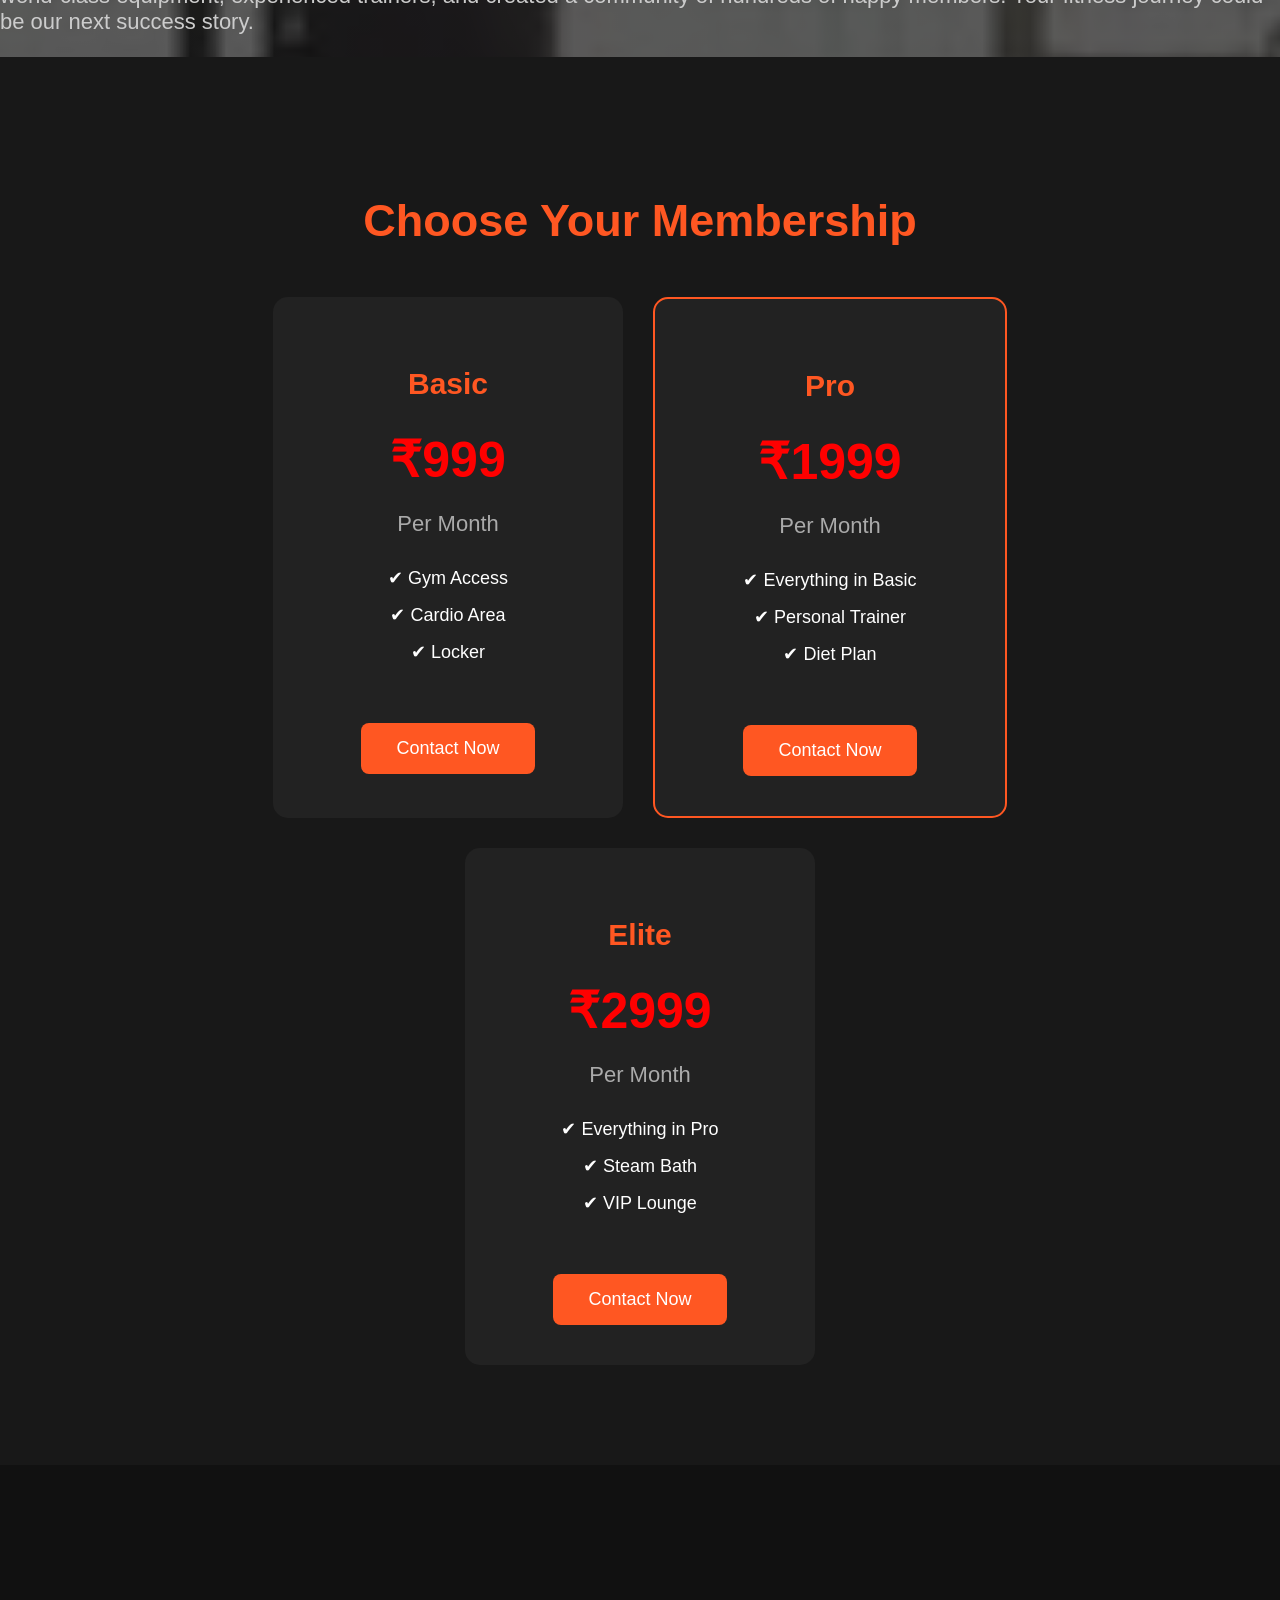
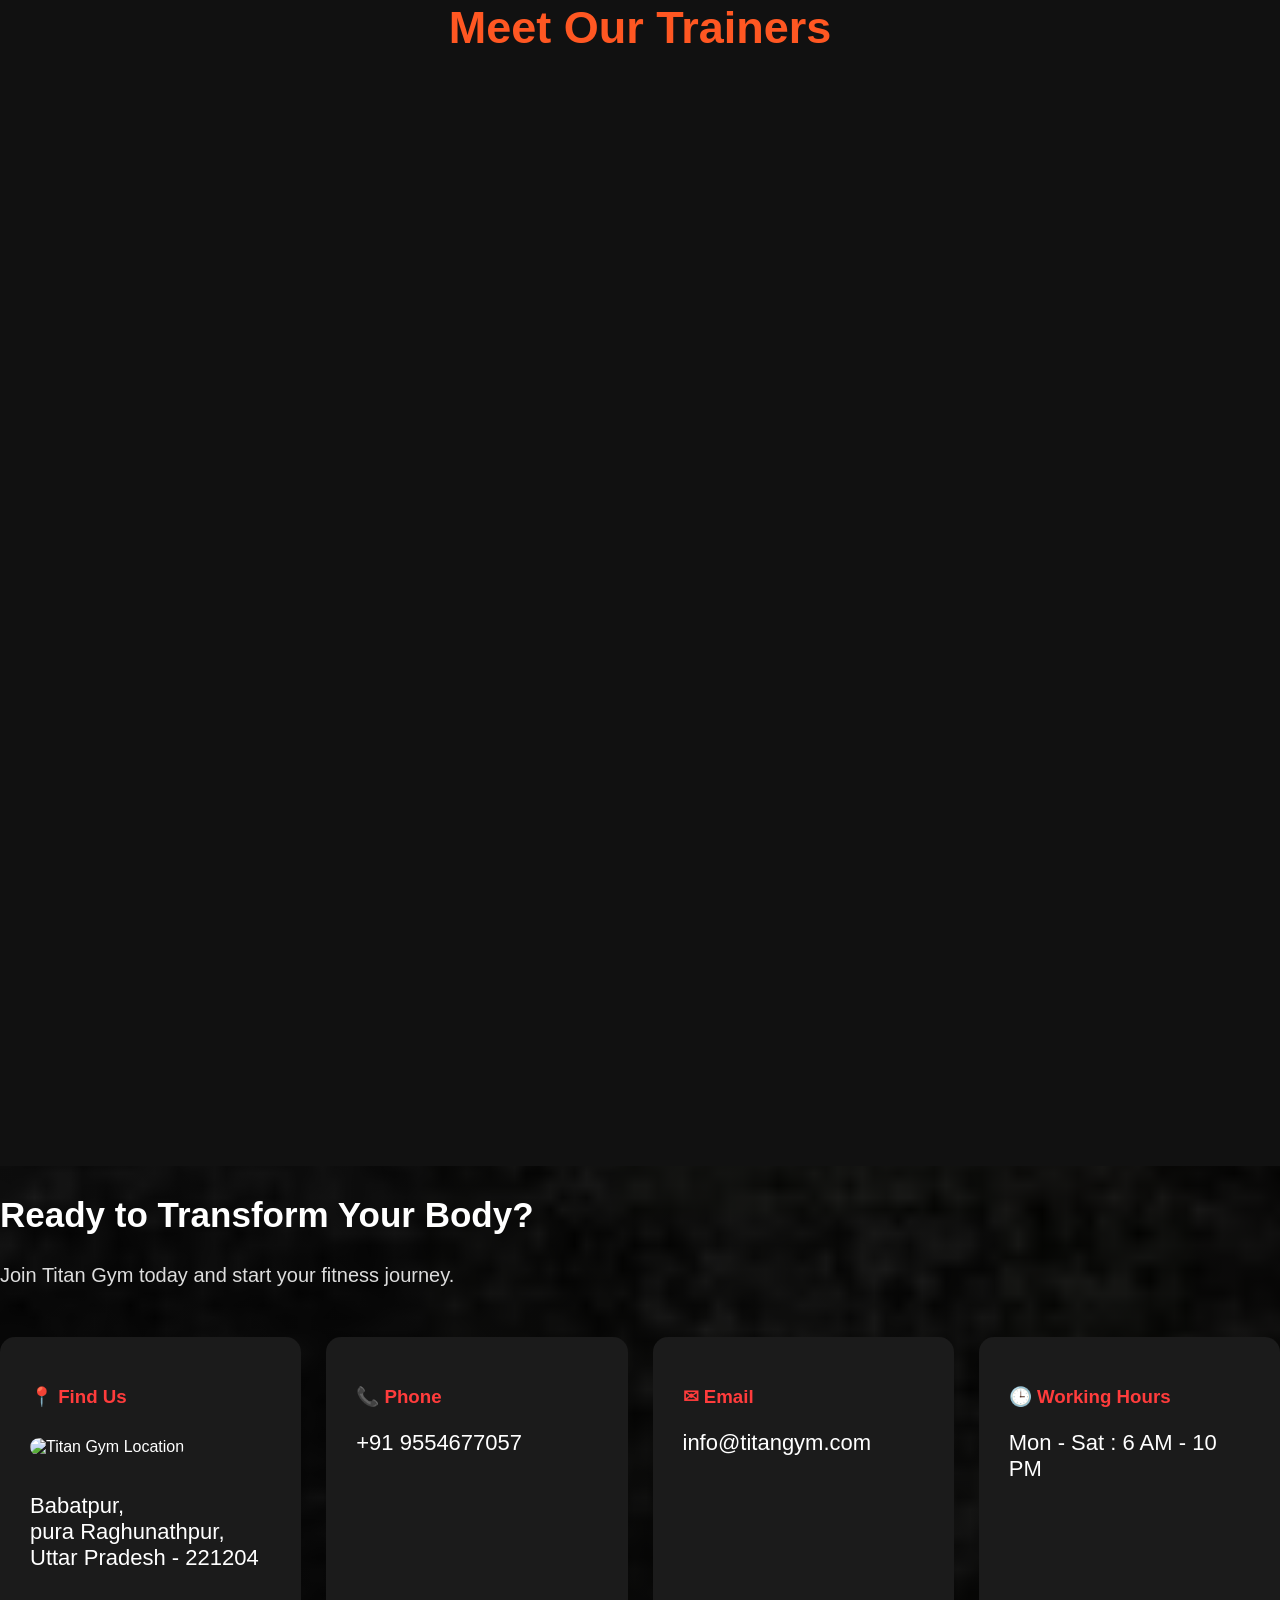
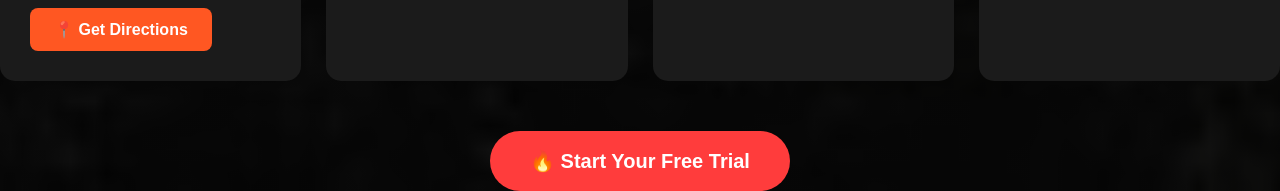
==== commit 98b37de4: "Update index.html" ====
--- a/index.html
+++ b/index.html
@@ -245,14 +245,12 @@
     <img src="image/map-preview.jpg" alt="Titan Gym Location" class="map-preview">
 
     <p>
-        Near JS International School,<br>
-        Ambedkar Nagar,<br>
-        Jafar Khera,<br>
-        Krishna Nagar, Gujaini,<br>
-        Kanpur - 208022
+      Babatpur,<br>
+      pura Raghunathpur,<br>
+      Uttar Pradesh - 221204
     </p>
 
-    <a href="https://maps.app.goo.gl/NfAQmfW9e2muotjx7"
+    <a href="https://maps.app.goo.gl/Z6Qg13du9CJbuyNT6"
        target="_blank"
        class="location-btn">
 
@@ -262,7 +260,7 @@
     </div>
         <div class="info-box" data-aos="fade-up" data-aos-delay="100">
             <h3>📞 Phone</h3>
-            <p>+91 98765 43210</p>
+            <p>+91 9554677057</p>
         </div>
 
         <div class="info-box" data-aos="fade-up" data-aos-delay="200">
--- a/style.css
+++ b/style.css
@@ -285,6 +285,9 @@
 .info-box{
     background:#1b1b1b;
     padding:30px;
+    cursor: pointer;
+    overflow: hidden;
+    position: relative;
     border-radius:15px;
     transition:.3s;
 }
@@ -305,7 +308,9 @@
 }
 
 .trial-btn{
-    display:inline-block;
+    display:block;
+    width:fit-content;
+    margin:40px auto 0;
     padding:18px 40px;
     background:#ff3c3c;
     color:white;
@@ -435,16 +440,10 @@
 nav{
     display:flex;
     padding:20px;
-    align-items: centre;
+    align-items:center;
     justify-content:space-between;
     position: relative;
 
-}
-
-nav ul{
-    flex-direction:column;
-    align-items:center;
-    padding:0;
 }
 
 nav ul li{
@@ -527,7 +526,6 @@
 }
 
 /* Mobile Responsive */
-@media (max-width:768px){
 
     nav{
         padding:20px;
@@ -535,8 +533,11 @@
 
     .menu-toggle{
         display:block;
+        font-size:30px;
+        color: #ff5722;
+        cursor:pointer;
+
     }
-
     nav ul{
         position:absolute;
         top:80px;
@@ -544,16 +545,94 @@
         width:220px;
         background:#111;
         flex-direction:column;
-        display:flex;
+        display:none;
         padding:20px;
         border-radius:0 0 0 10px;
+        align-items:center;
     }
 
     nav ul.active{
-        display:flex;
+        display:flex;        
     }
 
     nav ul li{
         margin:15px 0;
     }
-}
+    .gallery-page{
+    padding:120px 8%;
+    background:#111;
+    min-height:100vh;
+}
+
+.gallery-page h1{
+    text-align:center;
+    color:#ff5722;
+    margin-bottom:40px;
+    font-size:42px;
+}
+
+.gallery-grid{
+    display:grid;
+    grid-template-columns:repeat(auto-fit,minmax(280px,1fr));
+    gap:20px;
+}
+
+.gallery-grid img{
+    width:100%;
+    height:250px;
+    object-fit:cover;
+    border-radius:12px;
+    transition:.4s;
+}
+
+.gallery-grid img:hover{
+    transform:scale(1.05);
+    box-shadow:0 0 20px #ff5722;
+}
+/* ===== LOCATION CARD ===== */
+
+.location-card img{
+    width:100%;
+    height:180px;
+    object-fit:cover;
+    border-radius:12px;
+    margin:15px 0;
+    transition:0.4s ease;
+}
+
+.location-card:hover img{
+    transform:scale(1.05);
+}
+
+.location-btn{
+    display:inline-block;
+    margin-top:15px;
+    padding:12px 24px;
+    background:#ff5722;
+    color:white;
+    text-decoration:none;
+    border-radius:8px;
+    font-weight:bold;
+    transition:.3s;
+}
+
+.location-btn:hover{
+    background:#ff784e;
+    transform:translateY(-3px);
+    box-shadow:0 0 20px rgba(255,87,34,.5);
+}
+.back-btn{
+    display:inline-block;
+    margin:20px;
+    padding:10px 20px;
+    background:#ff3c3c;
+    color:white;
+    text-decoration:none;
+    border-radius:8px;
+    transition:0.3s;
+}
+
+.back-btn:hover{
+    background:white;
+    color:#ff3c3c;
+}
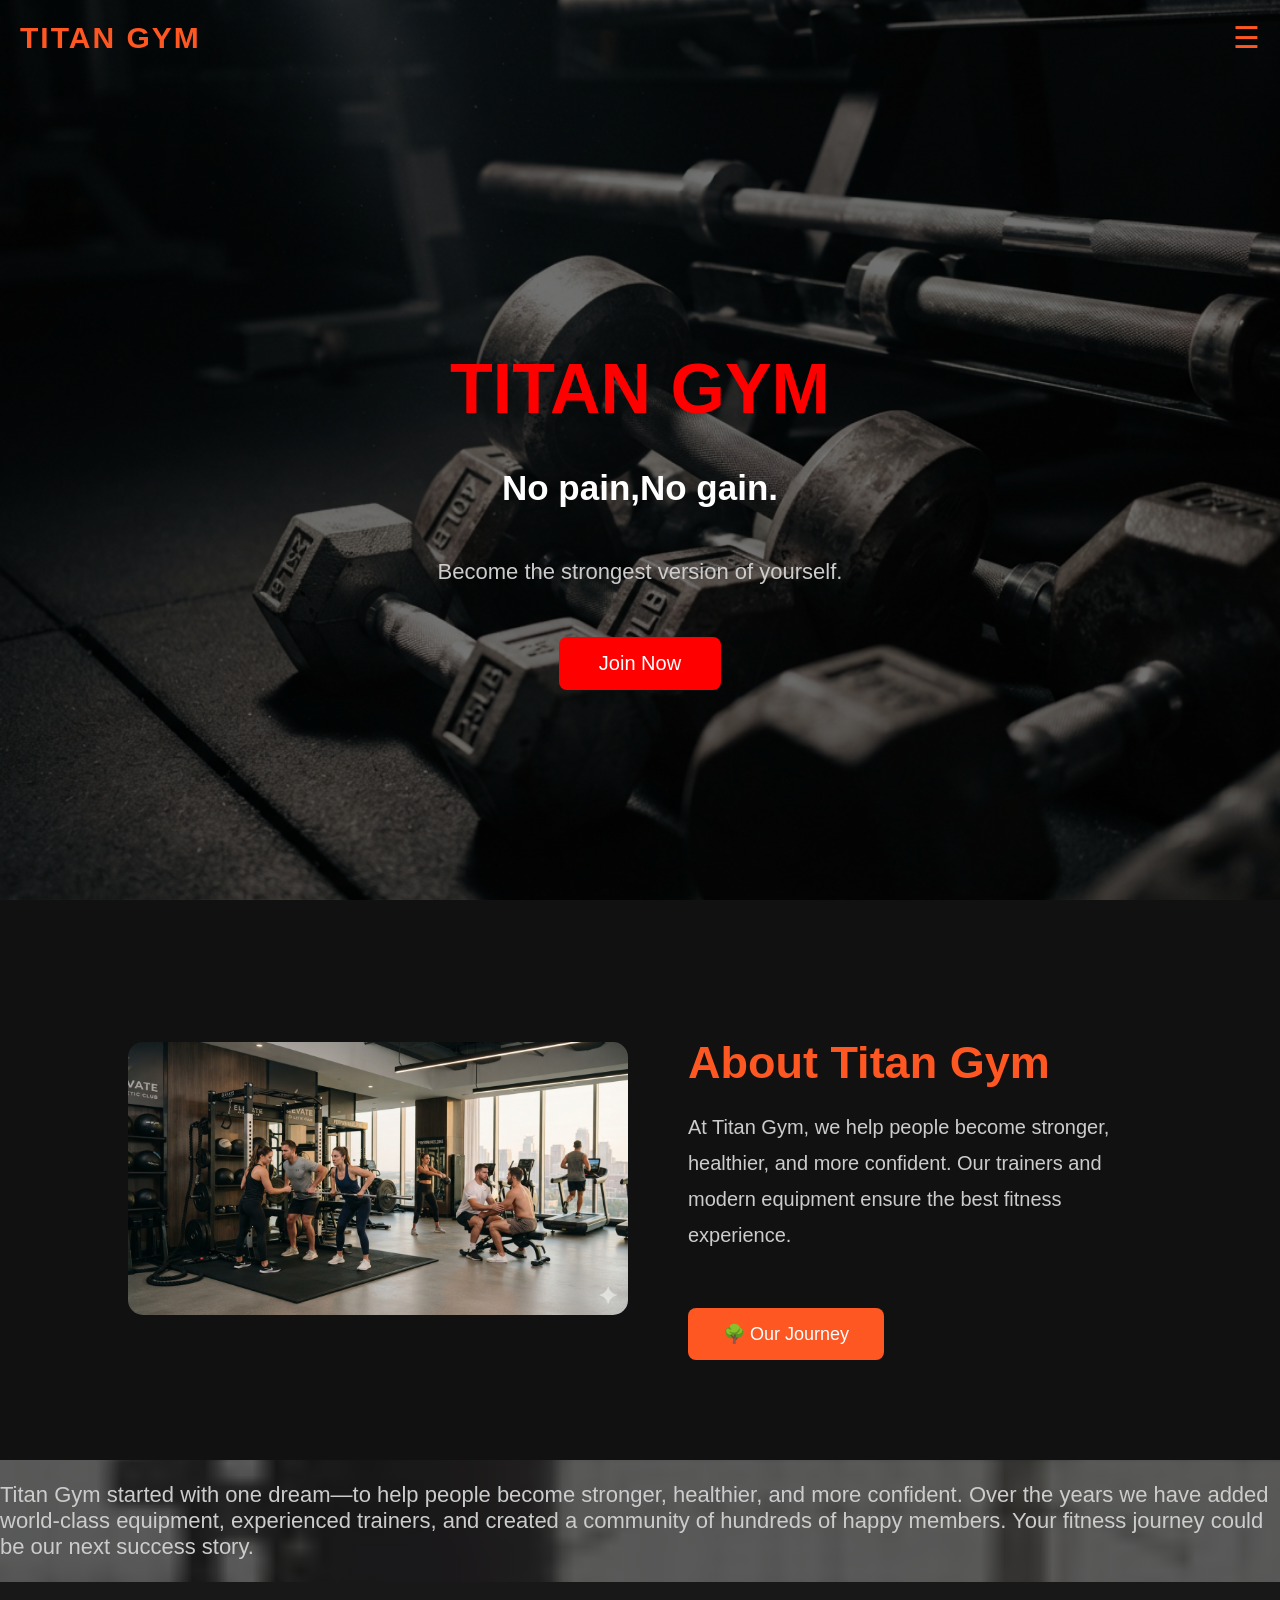
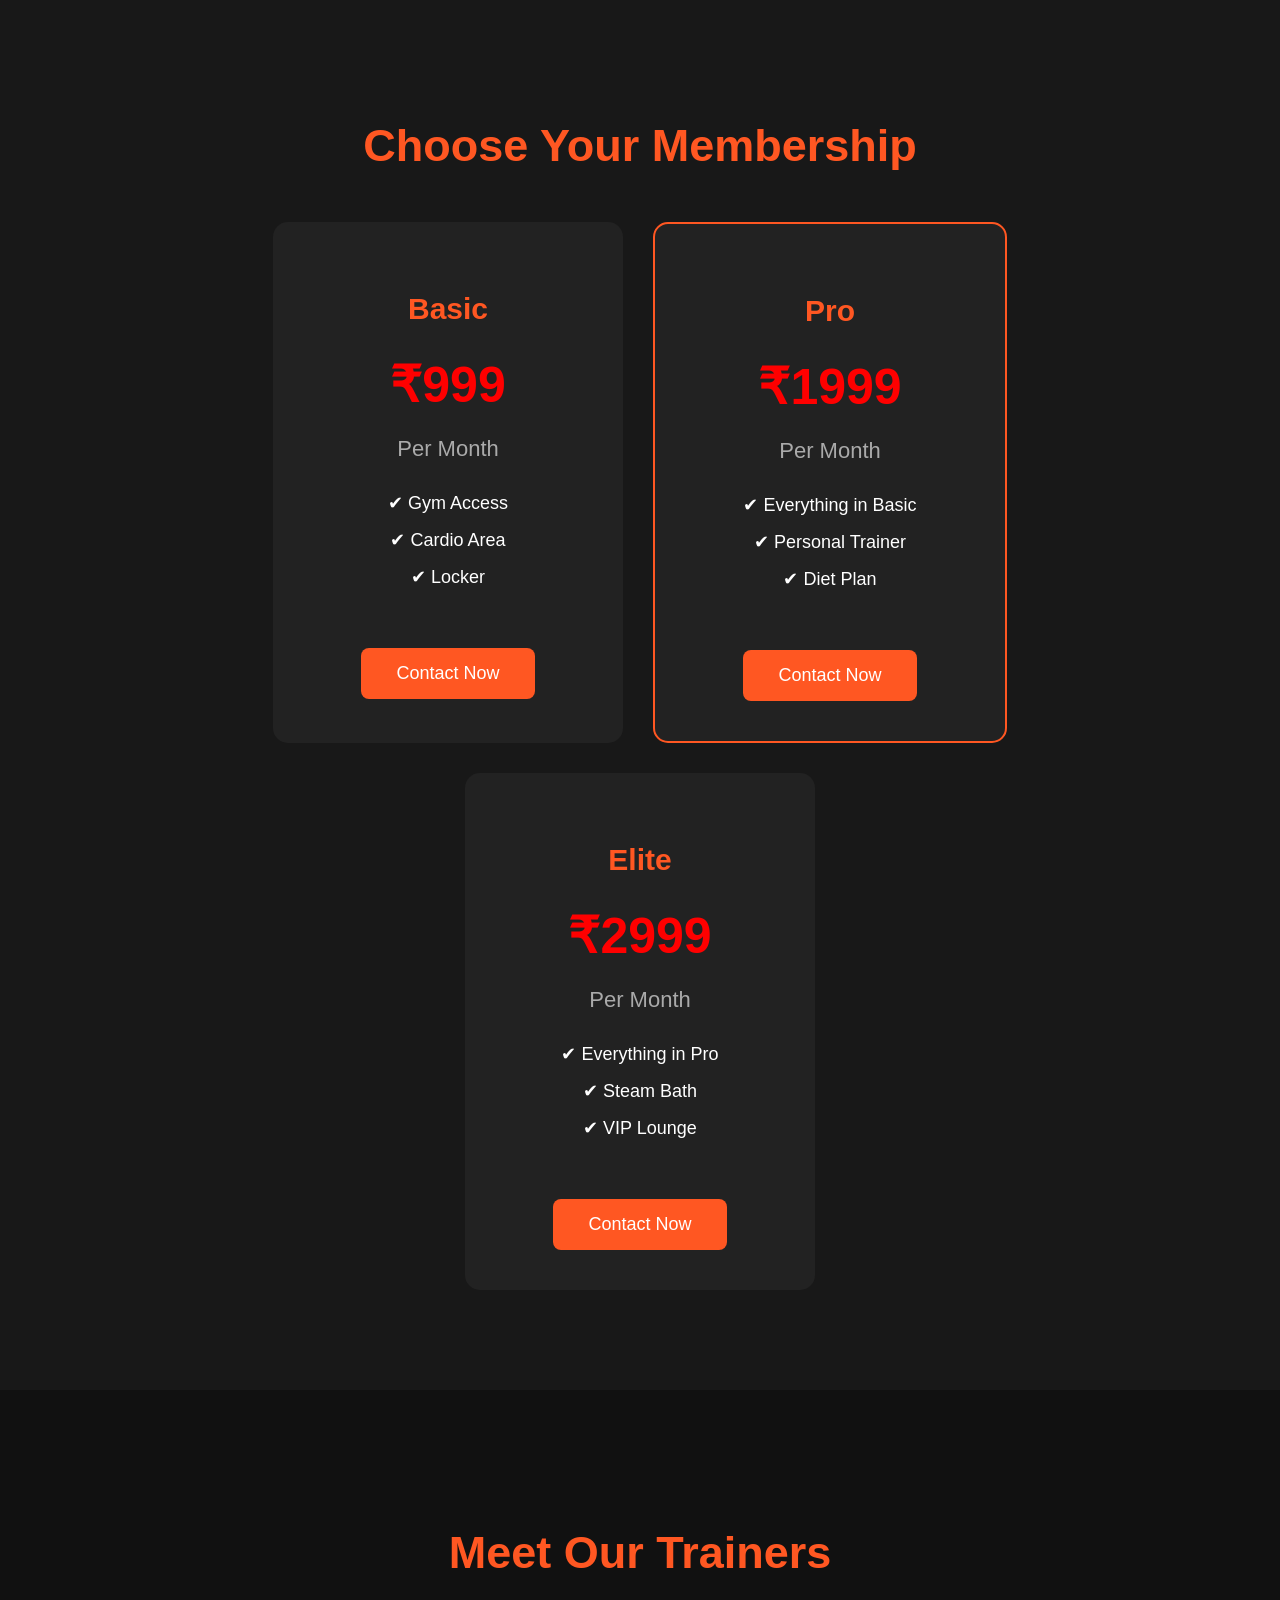
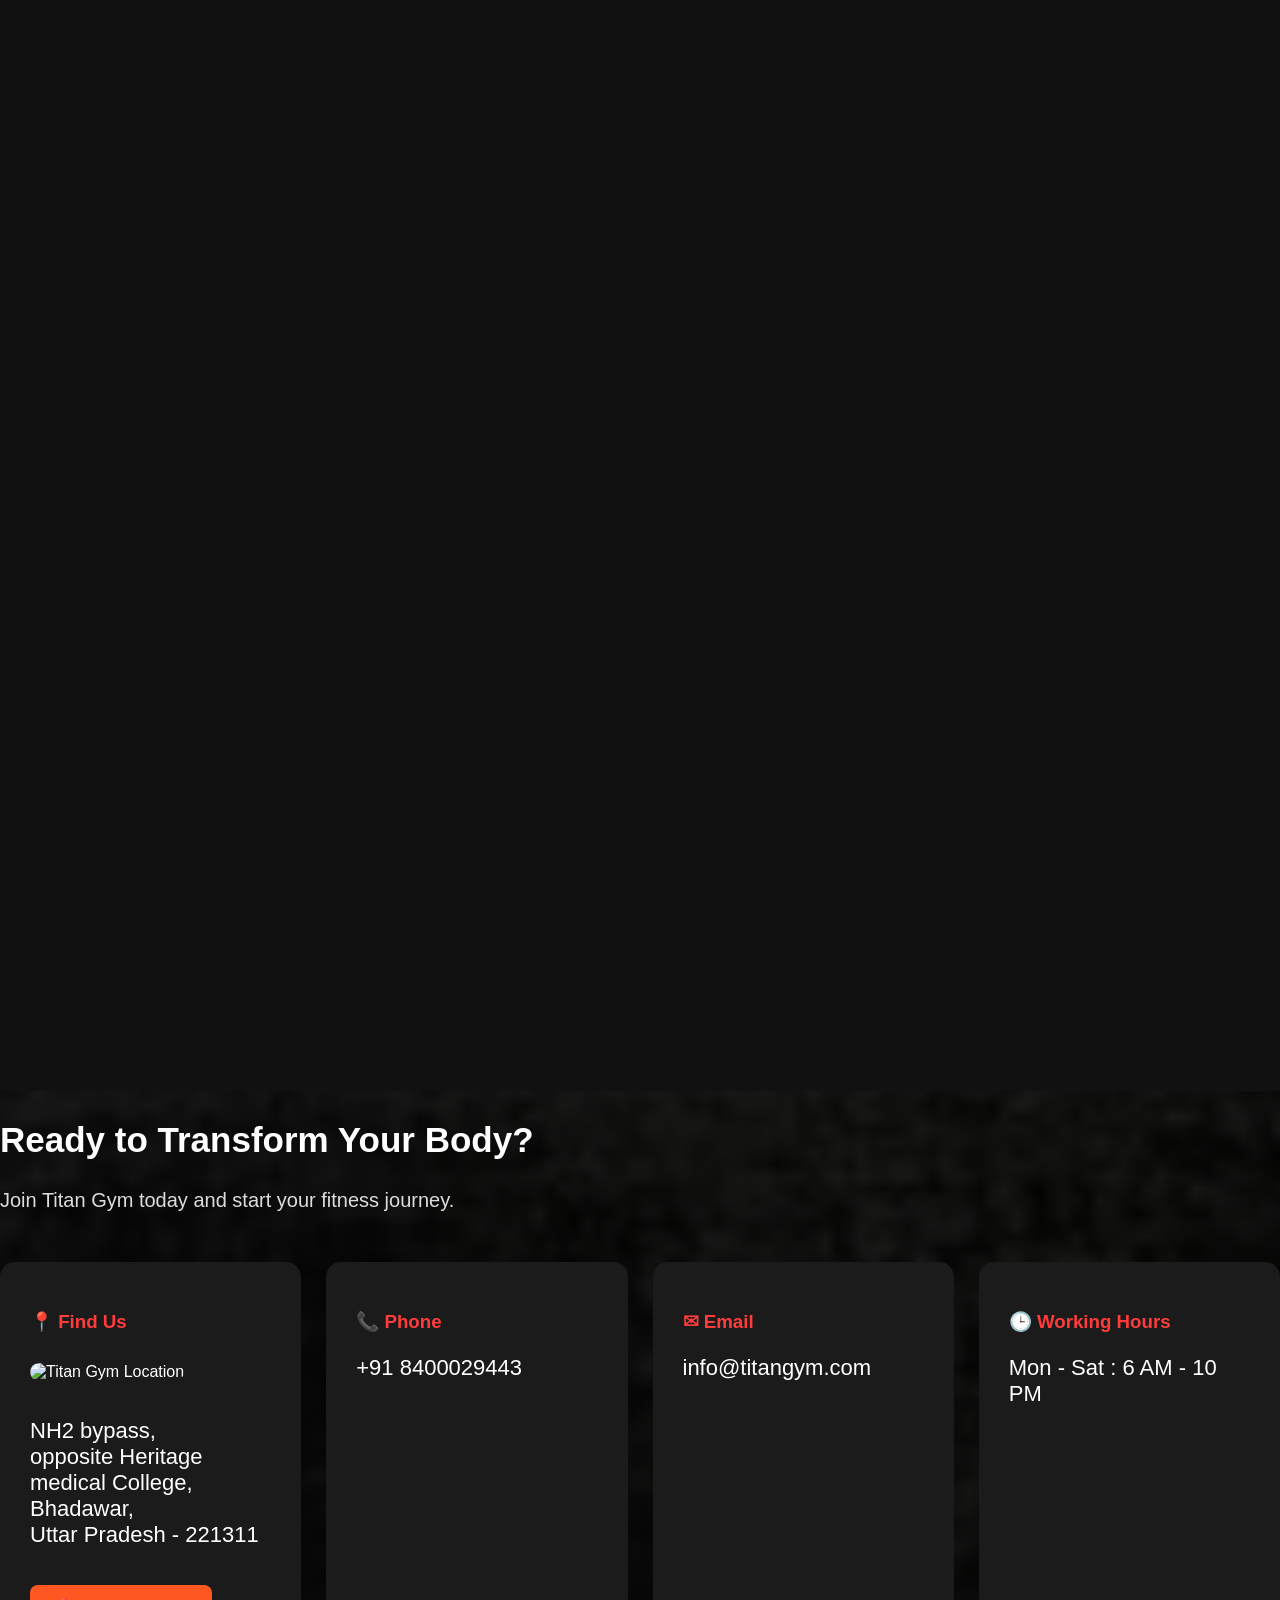
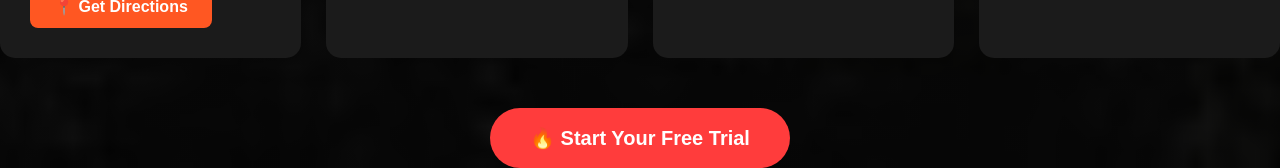
==== commit 9a2bebe5: "Update index.html" ====
--- a/index.html
+++ b/index.html
@@ -245,12 +245,13 @@
     <img src="image/map-preview.jpg" alt="Titan Gym Location" class="map-preview">
 
     <p>
-      Babatpur,<br>
-      pura Raghunathpur,<br>
-      Uttar Pradesh - 221204
+      NH2 bypass,<br>
+      opposite Heritage medical College,<br>
+    Bhadawar,<br>
+      Uttar Pradesh - 221311
     </p>
 
-    <a href="https://maps.app.goo.gl/Z6Qg13du9CJbuyNT6"
+    <a href="https://maps.app.goo.gl/AwRgPX5SLxYq8eCw7"
        target="_blank"
        class="location-btn">
 
@@ -260,7 +261,7 @@
     </div>
         <div class="info-box" data-aos="fade-up" data-aos-delay="100">
             <h3>📞 Phone</h3>
-            <p>+91 9554677057</p>
+            <p>+91 8400029443</p>
         </div>
 
         <div class="info-box" data-aos="fade-up" data-aos-delay="200">
--- a/style.css
+++ b/style.css
@@ -42,13 +42,22 @@
     font-size:20px;
     cursor:pointer;
     border-radius:8px;
+};
+html{
+    scroll-padding-top:90px;
 }
 nav{
     display: flex;
     justify-content: space-between;
     align-items: center;
     padding: 20px 60px;
-    flex-wrap: wrap;
+
+    position: fixed;
+    top: 0;
+    left: 0;
+    width: 100%;
+    box-sizing: border-box;
+    z-index: 9999;
 }
 
 nav h2{
@@ -442,10 +451,17 @@
     padding:20px;
     align-items:center;
     justify-content:space-between;
-    position: relative;
-
-}
-
+    position: fixed;
+    top: 0;
+    left: 0;
+    width:100%;
+    box-sizing:border-box;
+    z-index: 9999;
+
+}
+body{
+    padding-top: 80px;
+}
 nav ul li{
     margin:12px 0;
 }
@@ -570,24 +586,34 @@
     margin-bottom:40px;
     font-size:42px;
 }
-
-.gallery-grid{
+.gallery-container{
     display:grid;
     grid-template-columns:repeat(auto-fit,minmax(280px,1fr));
     gap:20px;
 }
 
-.gallery-grid img{
+.gallery-container img{
     width:100%;
     height:250px;
     object-fit:cover;
     border-radius:12px;
+    display:block;
     transition:.4s;
 }
 
-.gallery-grid img:hover{
+.gallery-container img:hover{
     transform:scale(1.05);
     box-shadow:0 0 20px #ff5722;
+}
+@media (max-width:768px){
+    .gallery-container{
+        grid-template-columns:repeat(2,1fr);
+        gap:12px;
+    }
+
+    .gallery-container img{
+        height:180px;
+    }
 }
 /* ===== LOCATION CARD ===== */
 
@@ -621,6 +647,10 @@
     transform:translateY(-3px);
     box-shadow:0 0 20px rgba(255,87,34,.5);
 }
+.gallery-header{
+    padding-top:90px;
+    text-align:right;
+}
 .back-btn{
     display:inline-block;
     margin:20px;
